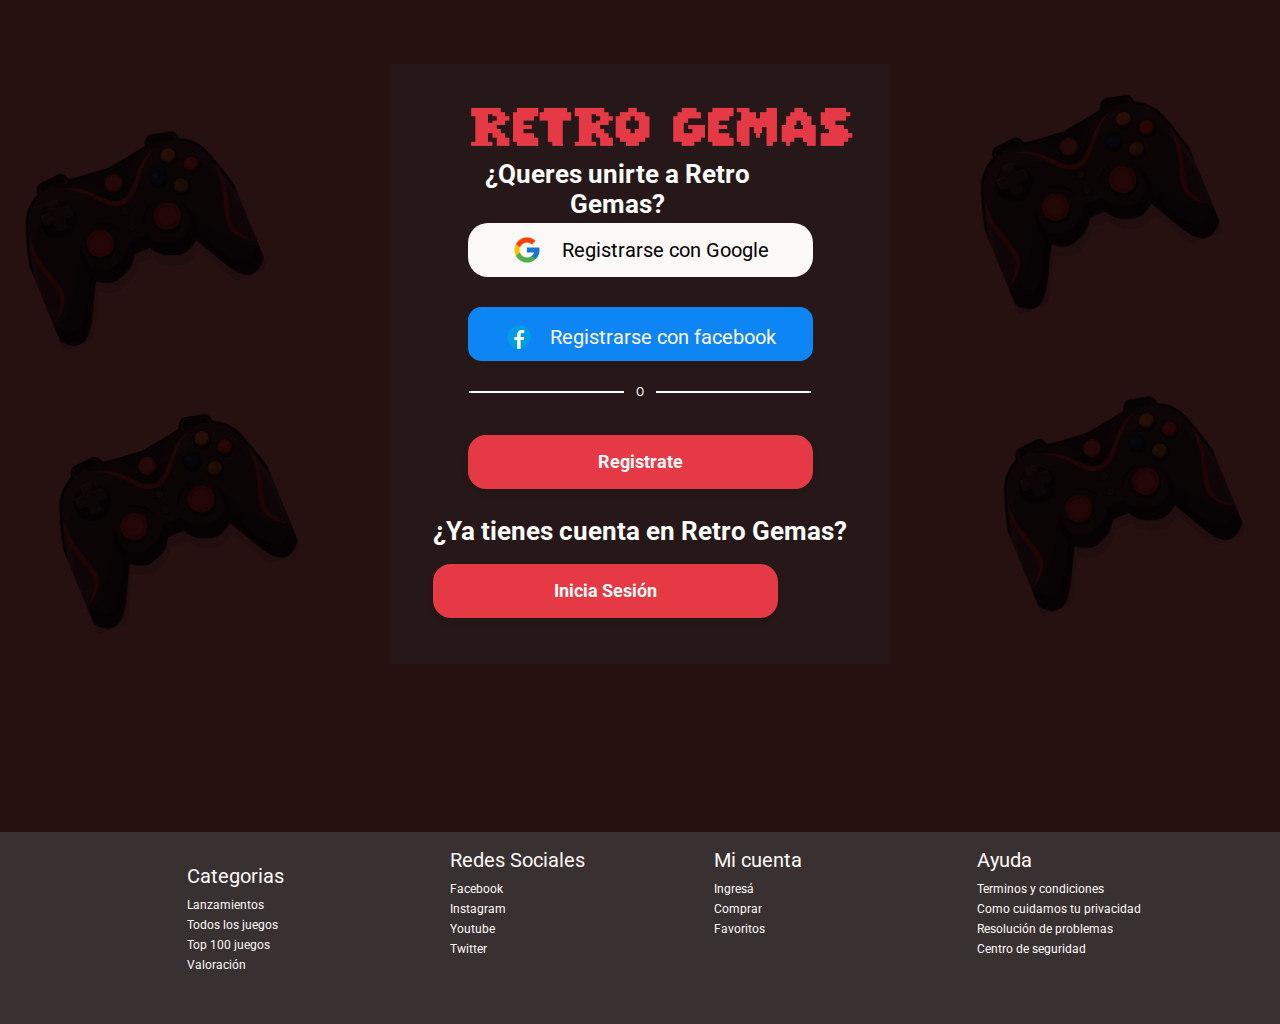
==== TP3/index.html @ 01f06cb0 "mejorando tp3" ====
<!DOCTYPE html>
<html lang="en">
<head>
    <meta charset="UTF-8">
    <meta name="viewport" content="width=device-width, initial-scale=1.0">
    <title>Ingresá</title>
    <link rel="stylesheet" href="css/index.css">
</head>

<body>
    <section class="register">
        <div class="register-container">
            <div class="retrogema-logo">
                <img src="./asset/images/tituloRetrogemas.png" alt="">
            </div>
            <div class="button-register-container">
                <div class="tituloRegister">
                    <div class="login">
                        <h1 class="textoblanco">¿Queres unirte a Retro Gemas?</h1>
                    </div>
                </div>
                <div class="btn-google-face">
                    <div class="btn-google-container">
                        <button type="button"><img src="./asset/icons/google2.png" class="imgIconos"><span
                                class="h4 textonegro"><a href="home.html">Registrarse con Google</a></span></button>
                    </div>
                    <div class="btn-facebook-container">
                        <button type="button"><img src="./asset/icons/facebookIcon2.png" class="imgIconos"><span
                                class="h4 texto"><a href="home.html">Registrarse con facebook</a></span></button>
                    </div>
                </div>
            </div>
            <div class="form-register-container">
                <div class="lineaBtnGoogleFace">
                    <div class="linea2"></div>
                    <p>O</p>
                    <div class="linea2"></div>
                </div>
            </div>

            <div class="form-register-container">
                <div class="login">
                    <div class="btn-registrate-inisesion">
                        <div class="btn-registrate-container">
                            <button type="button"><span class="h4 textonegro"><a
                                        href="registro.html">Registrate</a></span></button>
                        </div>
                        <div class="btn-inisesion-container">
                            <h1 class="textoblanco">¿Ya tienes cuenta en Retro Gemas?</h1>
                            <button type="button"><span class="h4 textonegro"><a href="iniciarSesion.html">Inicia
                                        Sesión</a></span></button>
                        </div>
                    </div>
                </div>
            </div>
        </div>
    </section>

    <footer class="footerhome">
        <div>
            <div class="btnfooter">
                <button type="button">Categorias<img src="imgs/iconos/desplegablehaciaabajo.png"
                        id="footer-btn"></button>
                <ul class="footerulhidden colorblanco">
                    <li>Lanzamientos</li>
                    <li>Todos los juegos</li>
                    <li>Top 100 juegos</li>
                    <li>Valoración</li>
                </ul>
            </div>

        </div>

        <div>
            <button type="button">Redes Sociales <img src="imgs/iconos/desplegablehaciaabajo.png"
                    id="footer-btn"></button>
            <ul class="footerulhidden colorblanco">
                <li>Facebook</li>
                <li>Instagram</li>
                <li>Youtube</li>
                <li>Twitter</li>
            </ul>
        </div>

        <div>
            <button type="button">Mi cuenta <img src="imgs/iconos/desplegablehaciaabajo.png" id="footer-btn"></button>
            <ul class="footerulhidden colorblanco">
                <li>Ingresá</li>
                <li>Comprar</li>
                <li>Favoritos</li>
            </ul>
        </div>

        <div>
            <button type="button">Ayuda <img src="imgs/iconos/desplegablehaciaabajo.png" id="footer-btn"></button>
            <ul class="footerulhidden colorblanco">
                <li>Terminos y condiciones</li>
                <li>Como cuidamos tu privacidad</li>
                <li>Resolución de problemas</li>
                <li>Centro de seguridad</li>
            </ul>
        </div>

    </footer>

    <script src="js/login.js"></script>
</body>
</html>
---- TP3/css/index.css ----
@import url('https://fonts.googleapis.com/css2?family=Poppins:wght@100;400&family=Roboto:wght@100;400&display=swap');

@import url('https://fonts.googleapis.com/css2?family=Poppins:wght@100;400&family=Roboto:wght@100&display=swap');
* {
    box-sizing: border-box;
    padding: 0;
    margin: 0;
    font-family: 'Roboto', sans-serif;
}
body {
    display: flex;
    flex-direction: column;
    width: 100%;  
}
:root {
    /* seccion colores */
    --acento-luz: #E63946;
    --acento: #A12831;
    --acento-oscuro: #271010;
    --prim: #271010;
    --prim-luz1: #261818;
    --prim-luz2: #393131;
    --prim-luz3: #0D85F5;
    --prim-sombra1: #FEF9F9;
    --prim-sombra2:  #374957;
    --prim-sombra3: #746464;
    --blanco: #FEF9F9;
    --blanco-oscuro: #E5F4FF;
    --negro: #23282B;
    --especial: #34D919; 
    --acentonuevo: #6700dd;
    --error: #f50606;
}
.register{
    background-image: url(../asset/images/fondo.png);
    background-size:cover;
    width: auto;
    height: 832px;
    display: flex;
    padding-top: 5%;
    flex-direction: column;
    align-items: center;
    justify-content: start;
    border: 2px;
}
.register-container{
    width: 500px;
    height: 600px; 
    display: flex;
    background-color:#261818;
    flex-direction: column;
    align-items:flex-end;
    justify-content: center;
    align-items: center;
}
.retrogema-logo{
    display: flex;
    flex-direction: column;
    width: 450px;
    justify-content:center;
    padding-left:32px;
    padding-bottom: 30px;   
}
.button-register-container {
    display: flex;
    flex-direction: column;
}
.tituloRegister {
    width: 299px;
    height: 24px;
    display: flex;
    font-family: Roboto;
    align-items: center;
    margin-bottom: 0em;
    padding-bottom: 2px;
}
.login{
    display: inline-block;
    text-align: center;
    font-size: 13px;
    font-family: Roboto;
    padding-bottom: 0.4em;
    align-items: center;
    text-justify: center;
    padding-bottom: 5%;
}
.textoblanco{
    color: white;
    padding-bottom: 2%;
}
.btn-google-face, .btn-registrate-inisesion {
    display: flex;
    width: 100%;
    justify-content: space-evenly;
    flex-direction: column;
    align-items: center;
    padding-top: 10px;
}
.btn-google-container button a{
    color: black;
}
.btn-google-container button {
    width: 345px;
    height: 54px;
    background-color: var(--blanco);
    border-radius: 1em;
    border: 0;
    display: flex;
    align-items: center;
    justify-content: center;
    font-family: Roboto;
    font-size: 2rem;
    font-style: normal;
    font-weight: 400;
    line-height: normal;
    margin-bottom: 1.5em;
    font-size: 20px;
    transition: background-color 0.3s ease, box-shadow 0.3s ease, transform 0.2s ease;
}
.btn-google-container button:hover {
    background-color: #e0e0e0; /* Gris más intenso para destacar el hover */
    box-shadow: 0 6px 12px rgba(0, 0, 0, 0.3); /* Sombra más grande y definida */
    transform: scale(1.02); /* Un ligero aumento de tamaño */
    cursor: pointer;
}
.btn-google-container img {
    margin-right: 0.5em;
}
.btn-registrate-container button {
    width: 345px;
    height: 54px;
    background-color:#E63946;
    border-radius: 1em;
    border: 0;
    display: flex;
    align-items: center;
    justify-content: center;
    font-family: Roboto;
    font-style: normal;
    line-height: normal;
    margin-bottom: 1.5em;
    color: #000;
}
.btn-google-container button {
    width: 345px;
    height: 54px;
    background-color: var(--blanco);
    border-radius: 1em;
    border: 0;
    display: flex;
    align-items: center;
    justify-content: center;
    font-family: Roboto;
    font-size: 2 rem;
    font-style: normal;
    font-weight: 400;
    line-height: normal;
    margin-bottom: 1.5em;
    font-size: 20px;
}
.btn-google-container button a{
    color: black;
    text-decoration: none;
}
button {
    cursor: pointer;
}
.btn-facebook-container img {
    margin-right: 0.5em;
}
.facebook{
    size: 20px;
}
.btn-facebook-container button {
    background-color: #0D85F5;
    border: 0;
    border-radius: 1em;
    display: flex;
    justify-content: center;
    align-items: center;
    font-family: Roboto;
    padding-top: 2%;
    width: 345px;
    height: 54px;
    transition: background-color 0.3s ease, box-shadow 0.3s ease, transform 0.2s ease;
}
.btn-facebook-container button:hover {
    background-color: #005BBB; /* Cambia a un azul más oscuro */
    box-shadow: 0 6px 12px rgba(0, 0, 0, 0.3); /* Sombra más grande */
    transform: scale(1.02); /* Agranda ligeramente el botón */
    cursor: pointer;
}
.btn-facebook-container button a {
    text-decoration: none;
    color: var(--blanco);
    font-size: 20px;
}
.lineaBtnGoogleFace {
    display: flex;
    width: 100%;
    align-items: center;
    justify-content: center;
    margin: 1em 0;
    margin-top: 1.5em;
}
.lineaBtnGoogleFace p{
    display: inline;
    color: var(--blanco);
    font-size: 0.75em;
    margin: 0 1em;
}
.linea2 {
    width: 155px;
    height: 1.94px;
    background-color: var(--blanco);     
}
.btn-registrate-container button, .btn-inisesion-container button {
    width: 345px;
    height: 54px;
    background-color: #E63946;
    border-radius: 1em;
    border: 0;
    display: flex;
    align-items: center;
    justify-content: center;
    margin-top: 10px;
    color: var(--blanco);
    font-size: 18px;
    font-weight: bold;
    transition: all 0.3s ease; /* Transición suave para todos los cambios */
    box-shadow: 0 4px 6px rgba(0, 0, 0, 0.1); /* Sombra suave por defecto */
    cursor: pointer;
}
.btn-inisesion-container button:hover, .btn-registrate-container button:hover {
    background-color: #D62839; /* Cambia a un rojo un poco más oscuro */
    color: #FFFBEA; /* Cambia el color del texto ligeramente */
    transform: scale(1.05); /* Aumenta el tamaño ligeramente al hacer hover */
    box-shadow: 0 8px 12px rgba(0, 0, 0, 0.2); /* Aumenta la sombra */
}
.btn-inisesion-container a, .btn-registrate-container button a {
    color: var(--blanco);
    text-decoration: none;
}
.imgIconos {
    padding-right: 10px;
    height: 30px;
    width: 40px;
}
.footerhome{
    display: flex;
    flex-direction: column;
    height: auto;
    background-color: rgba(57, 49, 49, 1);
    width: auto;
}
.footerhome button {
    text-align: left;
    display: flex;
    align-items: center;
    border: 0;
    width: auto;
    background-color: rgba(57, 49, 49, 1);;
    color: var(--blanco);
    cursor: pointer;
}
.footerhome{
    padding-left: 5%;
}
.footerhome div ul.show {
    display: block;
    color: var(--blanco);
    font-size: 8px;
    margin-left: 1.5em;
    list-style: none;
}
.footerhome div ul li:hover {
    color: var(--prim);
}
.footerhome div ul li {
    margin-bottom: 0.5em;
    color: var(--blanco);
}
.footerhome{   
    display: flex;
    flex-direction: row;
    height: 12em;
}
.footerhome button {
    display: flex;
    align-items: center;
    border: 0;
    width: 7em;
    margin-left: 0;
    color: var(--blanco);
    cursor: pointer;
    font-size: 1.25rem;
    font-style: normal;
    font-weight: 400;
    line-height: normal;
    cursor: default;
    margin-bottom: 0.5em;
}
.footerhome button img {
    display: none;
}
.footerhome .footerulhidden {
    display: flex;
}
.footerhome {
    width: 100%;
    justify-content: space-evenly;
}
.footerulhidden {
    flex-direction: column;
    list-style: none;
    text-align: left;
}
.footerhome div {
    text-align: left;
    margin-top: 1em;
}
.footerhome ul li {
    font-family: Roboto;
    font-size: 0.75rem;
    font-style: normal;
    font-weight: 400;
    line-height: normal;
    margin-bottom: 0.5em;
}
.footerhome ul {
    margin-right: 1em;
}
.footerhome div ul.show {
   margin: 0;
}
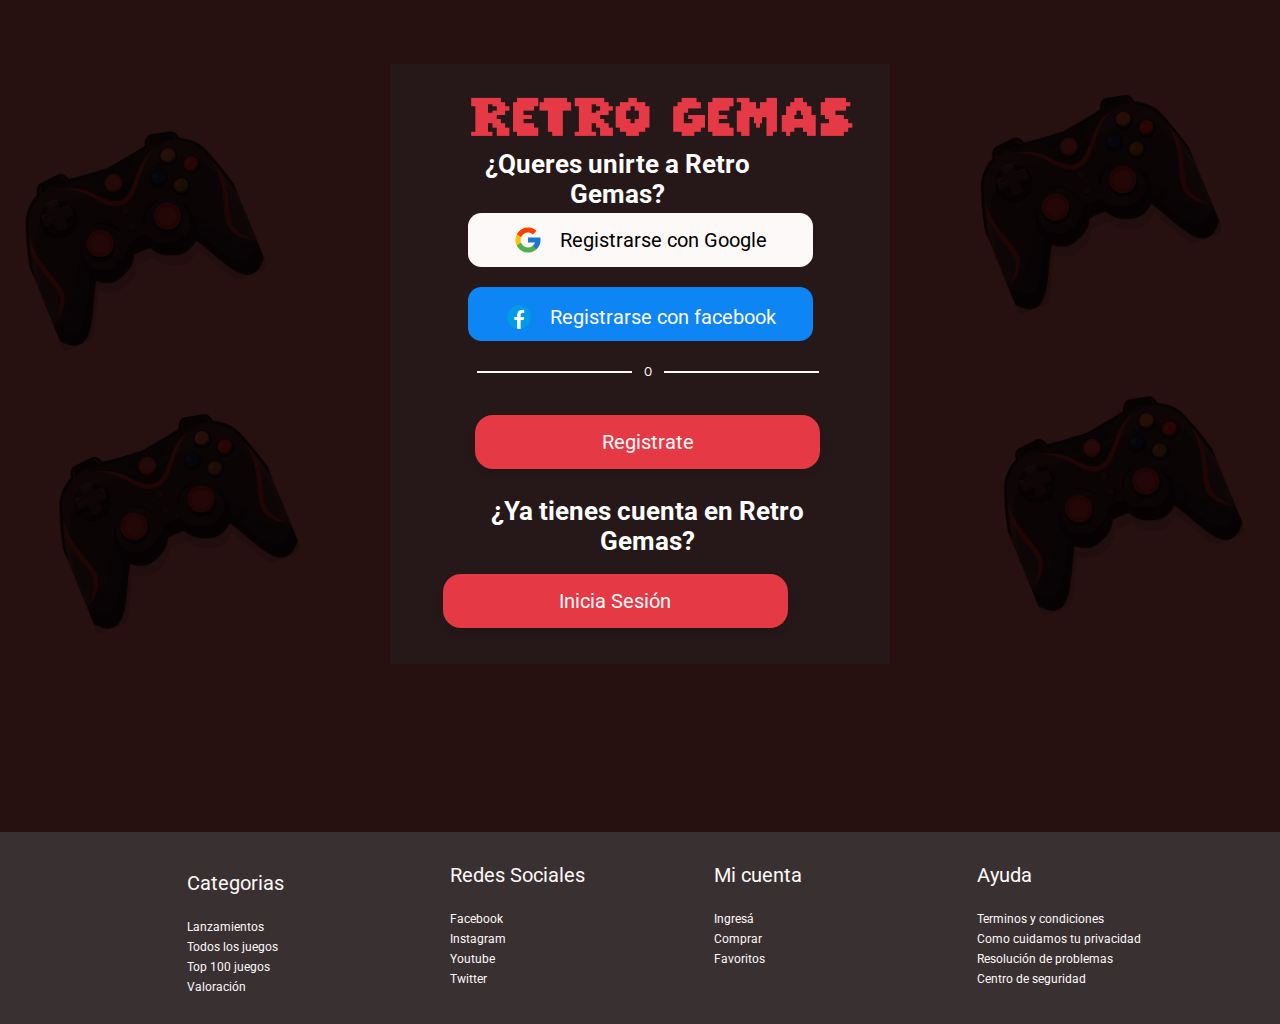
==== commit 2fa74a76: "old tps to main branch" ====
--- a/TP3/index.html
+++ b/TP3/index.html
@@ -4,7 +4,7 @@
     <meta charset="UTF-8">
     <meta name="viewport" content="width=device-width, initial-scale=1.0">
     <title>Ingresá</title>
-    <link rel="stylesheet" href="css/index.css">
+    <link rel="stylesheet" href="css/styleLogin.css">
 </head>
 
 <body>
--- a/TP3/css/styleLogin.css
+++ b/TP3/css/styleLogin.css
@@ -0,0 +1,3647 @@
+@import url('https://fonts.googleapis.com/css2?family=Poppins:wght@100;400&family=Roboto:wght@100;400&display=swap');
+
+@import url('https://fonts.googleapis.com/css2?family=Poppins:wght@100;400&family=Roboto:wght@100&display=swap');
+* {
+    box-sizing: border-box;
+    padding: 0;
+    margin: 0;
+    font-family: 'Roboto', sans-serif;
+}
+body {
+    display: flex;
+    flex-direction: column;
+    width: 100%;  
+}
+:root {
+    /* seccion colores */
+    --acento-luz: #E63946;
+    --acento: #A12831;
+    --acento-oscuro: #271010;
+    --prim: #271010;
+    --prim-luz1: #261818;
+    --prim-luz2: #393131;
+    --prim-luz3: #0D85F5;
+    --prim-sombra1: #FEF9F9;
+    --prim-sombra2:  #374957;
+    --prim-sombra3: #746464;
+    --blanco: #FEF9F9;
+    --blanco-oscuro: #E5F4FF;
+    --negro: #23282B;
+    --especial: #34D919; 
+    --acentonuevo: #6700dd;
+    --error: #f50606;
+}
+
+/*home*/
+button {
+    background-color: #E63946;
+    display: flex;
+    width: 345px;
+    height: 54px;
+    align-items: center;
+    justify-items: center;
+}
+/* nav responsive */
+
+.primariosombra2{
+    background-color: rgba(57, 49, 49, 1);
+}
+
+.navhome {
+    display: flex;
+    justify-content: space-between;
+    align-items: center;
+    width: 100%;
+    height: 3.5em;
+}
+.logoplaneta {
+    width: 80%;
+    height: 50%;
+}
+.hamburguer-menu{
+    width: 15%;
+}
+
+.hamburguer-menu button{
+    margin-left: 1em;
+    margin-right: 1em;
+    border: 0;
+}
+
+#imgburguer {
+    width: 1rem;
+    height: 1rem;
+}
+.logoretrogemas{
+    width: 80%;
+    display: flex;
+    align-items: center;
+}
+.imglogoretrogemas{
+    width: 40%;
+    display: flex;
+    align-items: center;
+}
+
+.titulo {
+    display: flex;
+    align-items: center;
+}
+.titulo h1{
+    margin-left: 0.25em;
+    font-size: medium;
+}
+
+.iconosnav{
+    width: 20%;
+    display: flex;
+    align-items: center;
+    padding-right: 1em;
+    padding-left: 0.5em;
+}
+
+.buscarnav{
+    width: 0%;
+    display: flex;
+    align-items: center;
+    text-align: right;
+}
+
+.img-buscar {
+    width: 100%;
+    display: flex;
+    width: 75%;
+}
+
+.carritoDesplegado{
+    padding: 0.1em;
+    width: auto;
+    height: auto;
+    background-color: var(--prim-sombra3);
+    position: absolute;
+    
+    top: 7.5%;
+    display: flex;
+    z-index: 3;
+    color: var(--negro);
+
+}   
+
+.carritoDesplegado{
+    display: none;
+}
+
+.carrito button {
+
+    width: 1em;
+    height: 1em;
+    border: 0;
+    justify-content: right;
+}
+
+
+.carrito button img {
+    width: 100%;
+    
+}
+.perfil, .carrito{
+    width: 50%;
+    height: 50%;
+    text-align: right;
+}
+
+.perfil button{
+    width: 1.5em;
+    height: 1.5em;
+    border-radius: 9em;
+    margin-right: 0.8em;
+    border: 0;
+}
+.perfil button img {
+    width: 100%;
+    border-radius: 50%;
+    object-fit:cover;
+    display: flex;
+    margin-right: 1em;
+}
+
+.footerhome{
+    display: flex;
+    flex-direction: column;
+    height: auto;
+    background-color: rgba(57, 49, 49, 1);
+    width: auto;
+}
+
+.footerhome button {
+    text-align: left;
+    display: flex;
+    align-items: center;
+    border: 0;
+    width: auto;
+    background-color: rgba(57, 49, 49, 1);;
+    color: var(--blanco);
+    cursor: pointer;
+}
+
+/* desplegables footer */
+.btnfooter button li{
+    font-size: 8px;
+    color: var(--blanco);
+}
+.btnfooter{
+    font-size: 8px;
+    color: var(--blanco);
+}
+.footerulhidden {
+    display: none;
+}
+.footerulhidden li a{
+    font-size: 8px;
+    color: var(--blanco);
+    text-decoration: none;
+}
+.footerhome div ul {
+    display: none;
+}
+
+.footerhome{
+    padding-left: 5%;
+}
+
+.footerhome div ul.show {
+    display: block;
+    color: var(--blanco);
+    font-size: 8px;
+    margin-left: 1.5em;
+    list-style: none;
+}
+
+.footerhome div ul li:hover {
+    color: var(--prim);
+}
+
+.footerhome div ul li {
+    margin-bottom: 0.5em;
+    color: var(--blanco);
+}
+
+
+
+
+/*cards responsive*/
+
+
+.tachado {
+    text-decoration: line-through;
+}
+
+.oferta {
+    color: var(--acentonuevo);
+}
+
+.btn {
+    border-radius: 0.2em;
+    justify-content: center;
+}
+main {
+    width:100%;
+    height: 100%;
+    overflow: hidden; 
+    background-color: #261818;
+}
+.carruselcompleto {
+    width: 100%;
+    padding: 0.25em;
+    height: auto;
+    overflow: hidden;
+}
+.imgcarruselprincipal{
+    width: 100%;
+    height: 100%;
+    position: relative;
+}
+.carruselscroll {
+    width: 100%;
+    height: 12em;
+}
+.imgcardsresponsive {
+    margin: 0.25em; 
+    width: 5.25em;
+    height: 6em;
+}
+.carrusel {
+    display: flex;
+    margin-bottom: 1em;
+    width: 100%;
+    position: relative;
+}
+
+
+.card {
+  width: 6em;
+  height: 10em;
+  margin-left: 1em;
+  background-color: #746464;
+  box-shadow: 1px 0px 5px var(--prim-sombra3);
+  border: 1px solid var(--negro);
+  z-index: 1;
+  position: relative;
+}
+.h2 {
+    width: auto;
+    font-size: 12px;
+    margin-left: 1.50em;
+    margin-top: 0.50em;
+    margin-bottom: 0.50em;
+}
+.h2 h2 {
+    font-size:10px;
+}
+.h3 {
+    font-size: 10px;
+}
+
+.precio {
+    margin-bottom: 2em;
+    margin-right: 0.25em;
+}
+
+.otra {
+    margin-top: 0;
+}
+
+.jugar  {
+    width: 2.75em;
+}
+.jugar img{
+    width: 0.75em;
+    height: 0.75em;
+}
+
+.textobtn {
+    font-size: 10px;
+}
+.añadiralcarro{
+    width: 7em;
+    margin-top: 0.35em;
+}
+
+
+.añadiralcarro p, .añadiralcarro button {
+    margin-left: 0.50em;
+    font-size: 8px;
+}
+
+.jugar button, .btnañadiralcarro, .btnsacardelcarro {
+    border: 0;
+    width: 100%;
+    background-color: #E63946;
+    height: 1.5em; 
+}
+
+.sacardelcarro {
+    margin-top: 0.7em;
+    display: flex;
+    align-items: center;
+}
+.btnsacardelcarro{
+    width: 6.8em;
+}
+.sacardelcarro button{
+    font-size: 8px;
+}
+
+.hidden {
+    display: none;
+}
+.cardhidden{
+    display: none;
+}
+
+.jugar button:hover, .añadiralcarro button:hover, .sacardelcarro button:hover {
+    background-color: #A12831;
+}
+/*preguntar*/
+.imgincart {
+    width: 0.7em;
+    height: 0.8em;
+    margin: 0 0.25em 0.25em 0.25em;
+}
+
+.botoncarrusel {
+    width: 2.5em;
+    height: 2.5em;
+    border-radius: 50%; 
+    border: 0;
+    position: absolute;
+    left: 23.5em;
+    bottom: 4.5em;
+    z-index: 3;
+    box-shadow: 1px 0px 5px var(--prim-sombra3);
+}
+.botoncarrusel img {
+    width: 100%;
+    height: 100%;
+    border: white;
+    border: none;
+    margin: 0;
+    padding: 0;
+    display: inline;
+}
+.gratis{
+    display: flex;
+    align-items: center;
+    padding: 0.25em;
+    color: var(--blanco);
+    width: 3em;
+    text-align: center;
+    height: 1.5em;
+    background-color: #374957;
+    margin-right: 1em;
+}
+.gratis p{
+    font-size: 8px;
+}
+
+.jugargratis {
+    display: flex;
+    align-items: center;
+    justify-content: center;
+    margin-top: 0.5em;
+}
+.jugar p{
+   font-size: 8px;
+}
+
+
+
+/*  Seccion Formulario Registro */
+.retrogemas-logo{
+    display: flex;
+    flex-direction:row;
+    size: 20px;
+   
+}
+.show-password-label {
+    display: inline-flex;
+    align-items: center;
+    font-size: 14px;
+    cursor: pointer;
+    margin-left: 10px;
+}
+
+.show-password-label input[type="checkbox"] {
+    margin-right: 5px;
+    cursor: pointer;
+}
+
+
+.retrogemas h1{
+    text-align: left;
+    color: #E63946;
+    font-family: 'SuperPixel';
+    src: url("/EntregaFinal/asset/fonts/SuperPixel.ttf") format('ttf');
+}
+button a {
+    text-decoration: none;
+    color: var(--blanco);
+    font-size: 20px;
+}
+
+
+
+.btn-google-container img {
+    margin-right: 0.5em;
+}
+
+.btn-facebook-container img {
+    margin-right: 0.5em;
+}
+.margenregister {
+    margin-right: 2.5em;
+}
+
+
+.form-register-container {
+    width: 25.65em;
+    height: auto;
+    display: flex;
+    justify-content: center;
+    align-items: center;
+    flex-direction: column;
+    margin-left: 1em;
+}
+
+.linea {
+    display: inline-block;
+    width: 4.06294rem;
+    height: 0.0625rem;
+    background-color: var(--blanco);
+    margin: 1em 0;
+}
+
+.registrarse {
+    display: inline-block;
+    text-align: center;
+    font-size: 13px;
+    padding-bottom: 0.4em;
+    align-items: center;
+    text-justify: center;
+    
+}
+
+.registrarse h1{
+    font-style: normal;
+    font-weight: normal;
+    color: #fff;
+    text-justify: center;
+   }
+.form-register {
+    width: 100%;  
+    display: flex;
+    flex-direction: column;
+    align-items: self-start;
+
+}
+.form-register label {
+    color: var(--blanco);
+    width: auto;
+    height: 1.3125rem;
+}
+label{
+    color: var(--blanco);
+}
+.lineaingresar {
+    display: inline-block;
+    width: 6.06294rem;
+    height: 0.0625rem;
+    background-color: var(--blanco);
+    margin: 1em 0;
+}
+
+.contraseñaerror {
+    margin-top: 0em;
+    width: 370px;
+    height: 40px;
+    border: 1px solid var(--blanco-oscuro);
+    border-radius: 0.5rem;
+    color: var(--gris);
+    outline: 0;
+    margin-bottom: 1em;
+    padding: 0.7em;
+    margin-bottom: 0.8em;
+}
+
+.labelflexlogin label {
+    margin-bottom: 1em;
+}
+
+
+.errorred {
+    color: var(--error);
+}
+
+
+.errorinput {
+    border: 1px solid var(--error);
+}
+.diverrorvisible {
+    text-align: center;
+    margin-top: 2em;
+    height: 1em;
+    width: 100%;
+    color: var(--error);
+}
+
+.diverrorcontra {
+    display: none;
+}
+.diverrorcontravis {
+    color: var(--error);
+    width: 100%;
+    height: 2em;
+}
+
+.diverrorcontraflex{
+    display: flex;
+    align-items: center;
+    color: var(--error);
+    width: 30em;
+    height: 2em;
+    font-size: 13px;
+}
+
+.labelflex {
+    display: flex;
+    justify-content: space-between;
+    align-items: center;
+    width: 100%;
+}
+
+.labelflex label {
+    width: 100%;
+    height: auto;
+    font-size: 10px;
+}
+.labelflex label span {
+    width: 10em;
+}
+
+.tickvisible {
+    display: block;
+    width: 1.5em;
+   height: 100%;
+}
+.icoformerrorvis {
+    width: 1em;
+    height: 1em;
+    display: block;
+    margin-right: 2em;
+}
+/* iniciar sesion */
+
+.btn-inisesion-container button a{
+color: 000;
+}
+
+.btn-registrarse-container{
+    margin-left: 3em;
+    justify-content: center;
+    align-items: center;
+    display: flex;
+    width: 270px;
+    height:54px;
+    background-color: var(--acento-luz);
+    border-radius: 0.5em;
+}
+.show-password-label {
+    display: inline-flex;
+    align-items: center;
+    font-size: 14px;
+    cursor: pointer;
+    margin-left: 10px;
+}
+
+.show-password-label input[type="checkbox"] {
+    margin-right: 5px;
+    cursor: pointer;
+}
+
+
+.btn-captcha-container button {
+    background-color:white;
+    margin-left: 3em;
+}
+
+.colorblanco {
+    color: var(--blanco);
+}
+a.colorblanco{
+    text-decoration:underline;
+}
+
+.btn-registrarse-container button {
+    width: 9.9375rem;
+    height: 2.8125rem;
+    background-color: var(--acento-luz);
+    border: 0;
+    color: var(--blanco);
+}
+
+
+.h4 {
+    font-size: 10px;
+}
+.textonegro{
+    color: var(--negro);
+}
+
+.fb-login-button {
+    padding: 2px;
+}
+
+.linea-btns-google-face{
+    width: 25.875rem;
+    height: 0.0625rem;
+    background-color: var(--blanco);
+   
+}
+
+.tienesCuenta {
+    width: 100%;
+    text-align: center;
+}
+
+.tienesCuenta h2, span {
+    color: var(--blanco);
+    font-family: Roboto;
+    font-size: 1.12544rem;
+    font-style: normal;
+    font-weight: 400;
+    line-height: normal;
+}
+
+.tienesCuenta span {
+    margin-left: 0.4em;
+}
+
+.tienesCuenta span a {
+    color: var(--prim);
+}
+
+.linea3 {
+    margin-top: 1em;
+    margin-bottom: 1em;
+    width: 100%;
+    height: 0.0625em;
+    background-color: var(--blanco);
+}
+
+
+
+/* Seccion Juego */
+
+.main-game-container {
+    max-width: 1340px;
+    width: 100%;
+    height: auto;
+    background-color: #271010;  /* Variable: acento v3*/
+    background-size: cover;
+    display: flex;
+    justify-content:center;
+}
+
+.sub-container {
+    width: 90%;
+    height: auto;
+    background-size: cover;
+    display: flex;
+    justify-content: center;
+    background-color: #271010;  /* Variable: acento v3*/
+}
+
+.sub-sub-container {
+    width: 90%;
+}
+
+
+.broadcrum {
+    display: flex;
+    margin-bottom: 0.5em;
+    align-items: left;
+    flex-direction: column;
+
+}
+
+.broadLink {
+    color: var(--blanco);
+    text-decoration: none;
+}
+
+.broadLink:hover {
+    color: var(--prim-luz2);
+    cursor: pointer;
+
+}
+
+.TextosBroadcrum {
+    display: flex;
+    flex-direction: column;
+    text-align: left;
+    padding-top: 10px;
+    padding-bottom: 10px;
+    
+}
+
+.logoH1 {
+    display: flex;
+    align-items: center;
+}
+
+.TextosBroadcrum h1 {
+    font-family: Roboto;
+    font-size: 2em;
+    font-style: normal;
+    font-weight: 400;
+    line-height: normal;
+    margin-left: 0.25em;
+}
+
+.TextosBroadcrum h3 {
+    font-family: Roboto;
+    font-size: 0.9rem;
+    font-style: bold;
+    font-weight: 500;
+    line-height: normal;
+}
+
+.TextosBroadcrum p {
+    font-family: Roboto;
+    font-size: 0.9rem;
+    font-style: bold;
+    font-weight: 500;
+    line-height: normal;
+}
+
+.LogoBroadcrum img {
+    margin-left: 10px;
+    margin-top: 10px;
+    margin-right: 10px;
+    width: 4rem;
+    height: 4rem;
+    border: 1px solid white;
+}
+
+.linegameone {
+    height: 0.04em;
+    background-color: var(--blanco);
+}
+
+.game-container {
+    margin-top: 0.7em;
+    height: 26em;
+    position: relative;
+}
+
+li:hover {
+    color: var(--prim);
+}
+
+.cerrarSesion {
+    color: var(--prim);
+}
+
+.publicidad{
+    width: 30%;
+    height: 350px;
+    display: flex;
+    padding-bottom: 10px;
+}
+
+.publicidad-img{
+    width: 100%;
+    height: 100%;
+    object-fit: fill;
+}
+
+.game-container img {
+    width: 50%;
+    height: 100%;
+    object-fit: fill;
+}
+
+.info-game {
+    margin-top: 2em;
+    height: auto;
+    display: flex;
+    justify-content: center;
+    margin-bottom: 2em;
+    width: 100%;
+    background-color: #271010;
+}
+
+.deQueTrata {
+    text-align: center;
+    padding-top: 2em;
+    width: 92%;
+}
+
+.descripcion {
+    padding-top: 2em;
+}
+
+.descripcion p {
+    display: inline-block;
+    width: 100%;
+    font-size: 1.125em;
+    font-style: normal;
+    font-weight: 400;
+    line-height: normal;
+    text-align: left;
+    color: var(--blanco);
+}
+
+.deQueTrata h1 {
+    font-family: Poppins;
+    font-size: 2rem;
+    font-style: normal;
+    font-weight: 400;
+    line-height: normal;
+    color: var(--blanco);
+}
+
+.deQueTrata .imgsGame {
+    display: flex;
+    margin-top: 2.5em;
+    width: 100%;
+    justify-content: space-between;
+
+}
+
+.imgsGameJuego {
+    margin-top: 10px;
+    width: 60em;
+    display: flex;
+    justify-content: space-evenly;
+}
+
+.imgsGameJuego img {
+    width: 23.5%;
+    height: 10em;
+}
+.videosJuego {
+    margin-top: 10px;
+    display: flex;
+    justify-content: space-between;
+}
+
+.videosJuego video {
+    width: 45%;
+    height: 19.79169em;
+}
+
+.MomentosIncreiblesJuego {
+    margin-top: 5em;
+    height: auto;
+    margin-bottom: 2em;
+}
+
+.MomentosIncreiblesJuego h1 {
+    font-family: Roboto;
+    font-size: 1.625rem;
+    font-style: normal;
+    font-weight: 400;
+    line-height: normal;
+    color: var(--blanco);
+}
+
+
+
+
+
+
+.MomentosIncreibles {
+    display: flex;
+    flex-direction: column;
+    width: 100%;
+    align-items: center;
+    padding-left: 10%;
+}
+
+.videos {
+    width: 100%;
+    margin-top: 20px;
+    display: flex;
+    justify-content: space-between;
+}
+
+.videos video {
+    width: 45%;
+    height: 10em;
+    object-fit:cover;
+}
+
+.imgsGame {
+    width: 100%;
+    margin-top: 1em;
+    display: flex;
+    justify-content: space-between;
+}
+
+.imgsGame img {
+    width: 45%;
+    height: 10em;
+    object-fit: fill;
+}
+
+.imgsRedes {
+    width: 100%;
+    margin-top: 1em;
+    display: flex;
+}
+
+.imgsRedes img {
+    width: 30%;
+    height: 3em;   
+}
+
+.links {
+    font-size: 1.6em;
+    font-style: normal;
+    font-weight: 400;
+    line-height: normal;
+    color: var(--blanco);
+    list-style: none;
+    text-align: left;
+   
+}
+
+.listaLinks {
+    width: 100%;
+}
+.listaLinks li a {
+    font-size: 12px;
+    text-decoration: none;
+    color: var(--blanco);
+}
+
+
+.community-section {
+    height: 65em;
+}
+
+.lineacomentarios {
+    width: 100%;
+    height: 0.2em;
+    background-color: var(--blanco);
+}
+
+.ult-coment-titulo {
+    width: 100%;
+    display: flex;
+    justify-content:left;
+}
+
+.ult-coment-titulo h2 {
+    font-size: 1.6em;
+    font-style: normal;
+    font-weight: 400;
+    line-height: normal;
+    color: var(--blanco);
+    
+}
+
+.tituloComentarios {
+    display: flex;
+    width: auto;
+    justify-content: space-between;
+    align-items: center;
+    padding-top: 4%;
+}
+
+.dejaTuComentario {
+    display: flex;
+    justify-content:space-between;
+    margin-top: 2.5em;
+    width: 100%;
+}
+
+.tituloLogoInput {
+    display: flex;
+    flex-direction: column;
+    color: var(--blanco);
+
+}
+
+.tituloLogoAstronauta {
+    display: flex;
+    justify-content: center;
+    height: 3em;
+    align-items: center;
+    margin-top: 1em;
+}
+
+.tituloLogoAstronauta h2 {
+    font-size: 1.625em;
+    padding-left: 0.2em;
+    font-style: normal;
+    font-weight: 400;
+    line-height: normal;
+}
+
+
+.tituloLogoAstronauta img {
+    width: 1.96581rem;
+    height: 2rem;
+    
+}
+
+.ponerReseña {
+    
+    width: 50%;
+    display: flex;
+    flex-direction: column;
+    height: auto;
+    margin-bottom: 2em;
+}
+
+.inputReseña {
+    margin-top: 0.5em;
+    display: flex;
+    flex-direction: column;
+}
+
+.inputReseña input {
+    width: 100%;
+    height: 13.5em;
+    background-color: var(--prim-sombra3);
+    border-radius: 0.3125rem;
+    border: var(--blanco) solid 0.075em;
+}
+
+.calificarJuego {
+    display: flex;
+    margin-top: 0.5em;
+    justify-content: left;
+    align-items: center;
+}
+
+.calificarJuego p {
+    font-size: 1.625em;
+    margin-right: 0.5em;
+}
+
+.estrellas {
+    width: 9.70063rem;
+    height: 1.48313rem;
+    display: flex;
+    align-items: flex-end;
+}
+
+.estrellas img {
+    width: 1.48288rem;
+    height: 1.5rem;
+    margin-right: 0.4em;
+}
+
+.btn-comment {
+    display: flex;
+    justify-content:right;
+    margin-top: 0.5em;
+    margin-bottom: 2.1em;
+    padding-right: 2%;
+}
+
+.btn-comment button {
+    width: 7.33481rem;
+    height: 2.8125rem;
+    border-radius: 0.375em;
+    background-color: rgba(116, 100, 100, 1);
+    color: var(--blanco, #F5FBFF);
+    text-align: center;
+    font-family: Roboto;
+    font-size: 1rem;
+    font-style: normal;
+    font-weight: 400;
+    line-height: normal;
+    letter-spacing: 0.03rem;
+    border: 0;
+}
+
+.reseñas {
+    display: flex;
+    flex-direction: column;
+    width: 100%;
+    align-items: center;
+}
+
+.reseña {
+    width: 100%;
+    height: 8.89863rem;
+    background-color: rgba(116, 100, 100, 1);
+    margin-top: 1em;
+    display: flex;
+    flex-direction: column;
+    border-radius: 0.5em;
+    color: var(--blanco);
+    border: var(--blanco) solid 0.2em;
+}
+
+.inputReseña {
+    width: 100%;
+    height: 12rem;
+    background-color: rgba(57, 49, 49, 1);
+    margin-top: 1em;
+    display: flex;
+    flex-direction: column;
+    border-radius: 0.5em;
+    color: var(--blanco);
+    border: var(--blanco) solid 0.2em;
+}
+
+.reseñaInterna {
+    display: flex;
+    justify-content: space-between;
+}
+
+.imgUser {
+    width: 20%;
+    padding-left: 2%;
+    padding-top: 2%;
+    padding-right: 2%;
+    display: flex;
+}
+
+.textoReseña {
+    width: 80%;
+    display: flex;
+    flex-direction: column;
+    padding-right: 2%;
+
+}
+
+.imgUser img {
+    width: 6em;
+    height: 6em;
+    border-radius: 50%;
+    
+    object-fit:cover;
+    border: var(--blanco) solid 0.2em;
+}
+
+.cj1Reseña {
+    width: 100%;
+    display: flex;
+    justify-content: space-between;
+    align-items: center;
+    margin-top: 1em;
+    padding-left: 2%;
+}
+
+.cj1Reseña img {
+    width: 2.93394em;
+    height: 2.5em;
+    
+    
+} 
+
+.username {
+    font-family: Roboto;
+    font-size: 1.625em;
+    font-style: normal;
+    font-weight: 700;
+    line-height: normal;
+    color: white;
+
+}
+
+.fecha {
+     font-family: Roboto;
+    font-size: 1.42106rem;
+    font-style: normal;
+    font-weight: 400;
+    line-height: normal;
+    letter-spacing: 0.04263rem;
+}
+
+.estrReseña {
+    width: 9.70063em;
+    height: 1.5em;
+}
+
+.estrReseña img {
+    width: 9.70063rem;
+    height: 1.5rem;
+}
+
+.cj2Reseña {
+    margin-top: 1em;
+    width: 100%;
+    height: 3.52238rem;
+    font-family: Roboto;
+    font-size: 1rem;
+    font-style: normal;
+    font-weight: 400;
+    line-height: normal;
+    text-align: left;
+    display: flex;
+    justify-content: center;
+    padding-left: 2%;
+}
+
+.cj2Reseña p {
+    width: 38em;
+}
+
+.inputReseña .cj2Reseña p {
+    background-color: rgba(116, 100, 100, 1);
+    border-radius: 0.5em;
+    padding: 2%;
+}
+
+
+/* Menus compartir y ayuda desplegables */
+
+.btn-help button {
+    background: #141515;
+    border: 0;
+    color: var(--acento-luz);
+    cursor: pointer;
+    width: 100%;
+    height: 100%;
+    border-radius: 0.377em;
+    z-index: 200;
+    border: 1px solid var(--acento-luz);
+}
+
+.btn-help button.show {
+    width: 3.3125rem;
+    height: 1.1875rem;
+    margin-right: 2.5em;
+    margin-top: 2em;
+    font-size: medium;
+}
+
+.btn-help {
+    position: absolute;
+    width: 6.375rem;
+    height: 2.1875rem;
+    border: 0.12em solid var(--acento-luz);
+    border-radius: 0.377em;
+    background: #141515;
+    display: flex;
+    align-items: center;
+    justify-content: center;
+}
+
+/* boton jugar desplegado */
+
+.btn-jugar-desplegado {
+    display: none;
+}
+
+.btn-jugar-desplegado.show {
+    position: absolute;
+    width: 25.5em;
+    height: 3.75em;
+    border: 0.12em solid var(--acento-luz);
+    border-radius: 0.377em;
+    background: #141515;
+    display: flex;
+    align-items: center;
+    justify-content: center;
+    z-index: 3;
+    top: 0em;
+    color: var(--blanco);
+}
+
+.btn-jugar-desplegado.show p:first-child {
+    margin-top: 0.5em;
+}
+
+.btn-jugar-desplegado.show p {
+    width: 100%;
+    margin-bottom: 0.5em;
+    margin-right: 2em;
+    font-size: medium;
+}
+
+.imgsHelp {
+    margin-right: 1em;
+    margin-left: 3.5em;
+    display: flex;
+    justify-content: center;
+    flex-direction: column;
+}
+
+.mouse {
+    width: 2.1875em;
+    height: 2em;
+    margin-left: 0.3em;
+}
+
+.mouse img {
+    width: 100%;
+}
+
+.flechas {
+    width: 1.5rem;
+    height: 1.625rem;
+    display: flex;
+}
+
+.flechas img {
+    width: 100%;
+}
+
+
+/* boton comparti desplegable */
+
+
+.btn-comp.show {
+    font-size: 1.25rem;
+    width: 2.375rem;
+    height: 0.1875rem;
+    margin-top: 0.7em;
+    margin-left: 3em;
+}
+
+.btn-compartir {
+    position: absolute;
+    width: 6.375rem;
+    height: 2.1875rem;
+    text-align: left;
+    margin-left: 88.3%;
+}
+
+
+.btn-compartir button {
+    width: 6.375rem;
+    height: 2.1875rem;
+    border-radius: 0.377em;
+    background-color: var(--prim-sombra3);
+    color: var(--blanco);
+    text-align: center;
+    display: flex;
+    justify-content: center;
+    align-items: center;
+    border: 0;
+    margin-left: 2em;
+    position: absolute;
+    z-index: 200;
+}
+
+.btn-compartir button div {
+    width: 10.65138em;
+    height: 4.6875em;
+    display: flex;
+    justify-content: space-between;
+    align-items: center;
+    padding: 0 1em;
+}
+
+.btn-compartir button img {
+    width: 1em;
+    height: 1em;
+    display: flex;
+    margin-right: 0.25em;
+}
+
+.btn-compartir button div p { 
+    padding-left: 0.2em;
+    font-family: Roboto;
+    font-size: 1em;
+    font-style: normal;
+    font-weight: 400;
+    line-height: normal;
+} 
+
+
+/* desplegado compartir */
+
+.btn-compartir-desplegado {
+    position: absolute;
+    width: 28.6875rem;
+    height: 5.5rem;
+    background-color: var(--prim-sombra3);
+    margin-left: 58%;
+    display: none;
+    align-items: center;
+    justify-content: space-evenly;
+    border-radius: 0.377em;
+}
+
+.btn-compartir-desplegado.show {
+    display: flex;
+}
+
+
+.btn-compartir-desplegado button {
+    display: flex;
+    width: 6.3125rem;
+    height: 2.75rem;
+    justify-content: space-evenly;
+    align-items: center;
+    border: 0;
+    border-radius: 1.1875rem;
+    margin-top: 2em;
+}
+
+.btn-compartir-desplegado button img {
+    width: 1.1875rem;
+    height: 1.07319rem;
+}
+
+
+.wsp {
+    background-color: var(--acento-luz);
+    color: var(--blanco);
+}
+
+.google {
+    background-color: var(--blanco);
+}
+
+.gmail {
+    background-color: #000;
+    color: var(--blanco);
+}
+
+.facebook {
+    background-color: var(--prim);
+    color: var(--blanco);
+}
+
+/* loader */
+
+.all {
+    visibility: hidden;
+}
+
+.all.show {
+    visibility: visible;
+}
+
+#percentage {
+    display: flex;
+    color: var(--blanco);
+    font-size: 24px;
+    margin-top: 10px;
+    justify-content: center;
+}
+
+.loader {
+    position: fixed;
+    top: 0;
+    left: 0;
+    width: 100%;
+    height: 100%;
+    display: flex;
+    flex-direction: column;
+    justify-content: center;
+    align-items: center;
+    background-color: #271010; /* Asegúrate de que el color cubra toda la pantalla */
+    transition: visibility 5s;
+    z-index: 1000; /* Asegura que esté encima de otros elementos */
+}
+
+.loader-hidden {
+    visibility: hidden;
+}
+
+.progress-bar-container {
+    position: relative;
+    width: 500px;
+    height: 40px;
+    background-color: var(--acento);
+    overflow: hidden;
+    margin-top: 1em;
+}
+
+.progress-bar {
+    width: 0; /* Comienza desde 0% */
+    height: 100%;
+    background-color: var(--acento-luz);
+    transition: width 0.1s ease;
+    transform-origin: left; /* Asegura que la animación comience desde la izquierda */
+}
+
+/* DESPLEGABLES */
+
+/* PERFIL */
+
+.perfilDesplegado, .carritoDesplegado, .hamburguer-menu-desplegado {
+    display: none;
+}
+
+.perfilDesplegado.show, .carritoDesplegado.show, .hamburguer-menu-desplegado.show {
+      padding: 0.1em;
+      width: auto;
+      height: auto;
+      background-color: rgba(57, 49, 49, 1);
+      position: absolute;
+      top: 3.5rem;
+      display: flex;
+      z-index: 3;
+      color: var(--blanco);
+}
+
+.perfilDesplegado.show {
+    right: 0;
+} 
+
+
+.carritoDesplegado.show {
+
+    /* left: 15.8em; */
+    right: 8%;
+} 
+
+
+.hamburguer-menu-desplegado.show {
+    left: 0;
+}
+
+
+
+.perfilDesplegado.show ul, .carritoDesplegado.show ul, .hamburguer-menu-desplegado.show ul {
+    font-size: 8px;
+    padding-top: 0.6em;
+    padding-bottom: 0.6em;
+    padding-left: 0.5em;
+    list-style: none;
+}
+
+.perfilDesplegado.show li, .carritoDesplegado.show li , .hamburguer-menu-desplegado.show li {
+    text-decoration: none;
+    color: var(--blanco);
+    padding-top: 0.6em;
+    padding-bottom: 0.6em;
+}
+.perfilDesplegado.show li a {
+    text-decoration: none;
+    color: var(--blanco);
+}
+
+
+.perfilDesplegado.show ul a:hover, .carritoDesplegado.show ul a:hover, .hamburguer-menu-desplegado.show ul a:hover {
+    text-decoration: none;
+    color: var(--prim);
+}
+
+
+
+
+
+
+
+
+
+
+
+
+
+
+
+/* Scroll carrusel */
+
+.trespuntitos {
+    display: flex;
+    z-index: 6;
+    position: absolute;
+    top: 13.5em; 
+    left: 8.5em;
+}
+
+.trespuntitos div{
+    border-radius: 5em;
+    width: 0.7em;
+    height: 0.7em;
+    margin: 0.5em;
+    background-color: var(--blanco-oscuro);
+    opacity: 0.9;
+}
+.trespuntitos div:first-child{
+    background-color: #ff4500;
+}
+
+/* galeria */
+
+.galeria {
+    display: flex;
+    width: 100%;
+    height: 430px;
+}
+
+.galeria img {
+    width: 0;
+    flex-grow: 1;
+    object-fit: cover;
+    opacity: .8;
+    transition: .5 ease;
+}
+
+.galeria img:hover {
+    cursor: crosshair;
+    width: 25%;
+    opacity: 1;
+    filter: contrast(120%);
+
+}
+
+
+/* Hovers botones*/
+
+/* Hovers botones*/
+
+/* primer-hover-boton */
+.primer-hover-boton {
+    /* color de fuente */
+   border-radius: 3px; /* redondear bordes */
+   position: relative;
+   z-index: 1;
+   overflow: hidden;
+   display: flex;
+   justify-content: center;
+   align-items: center;
+ }
+ .primer-hover-boton:hover {
+   color: #fff;/* color de fuente hover */
+ }
+ .primer-hover-boton::after {
+   content: "";
+   background: rgba(161, 40, 49, 1); /* color de fondo hover */
+   position: absolute;
+   z-index: -1;
+   padding: 16px 20px;
+   display: block;
+   left: -20%;
+   right: -20%;
+   top: 0;
+   bottom: 0;
+   transform: skewX(45deg) scale(0, 1);
+   transition: all 0.3s ease;
+ }
+ .primer-hover-boton:hover::after {
+   transition: all 0.3s ease-out;
+   transform: skewX(45deg) scale(1, 1);
+ }
+
+/* segundo hover boton*/
+
+.segundo-hover-boton {
+/* color de fondo */
+   padding: 16px 20px;
+   border-radius: 3px; /* redondear bordes */
+   position: relative;
+   z-index: 1;
+   overflow: hidden;
+   display: flex;
+   align-items: center;
+   justify-content: center;
+}
+
+.segundo-hover-boton:hover {
+   color: #fff; /* color de fuente hover */
+}
+
+.segundo-hover-boton::after {
+   content: "";
+   background: rgba(161, 40, 49, 1); /* color de fondo hover */
+   position: absolute;
+   z-index: -1;
+   padding: 16px 20px;
+   display: block;
+   top: 0;
+   bottom: 0;
+   left: -100%;
+   right: 100%;
+   transition: all 0.35s;
+}
+
+.segundo-hover-boton:hover::after {
+   left: 0;
+   right: 0;
+   top: 0;
+   bottom: 0;
+   transition: all 0.35s;
+}
+
+
+/* tercer hover boton */
+
+.tercer-hover-boton {
+     /* color de fondo */
+    border-radius: 3px; /* redondear bordes */
+    position: relative;
+    z-index: 1;
+    overflow: hidden;
+    display: flex;
+    justify-content: center;
+    align-items: center;
+  
+}
+
+.tercer-hover-boton::before, .tercer-hover-boton::after  {
+    content: "";
+    z-index: -1;
+    position: absolute;
+    width: 50%;
+    height: 100%;
+    top: 0;
+    left: -50%;
+    background: var(--acento-luz); /* color de fondo hover */
+    transition: all 0.3s ease-in-out;
+}
+
+.tercer-hover-boton::after {
+    left: 100%;
+}
+
+.tercer-hover-boton:hover {
+    color: #fff; /* color de fuente hover */
+}
+
+.tercer-hover-boton:hover::before {
+    left: 0;
+}
+
+.tercer-hover-boton:hover::after {
+    left: 50%;
+}
+
+/* cuarto hover boton */
+
+.cuarto-hover-boton {
+    border-radius: 3px; /* redondear bordes */
+    position: relative;
+    z-index: 1;
+    overflow: hidden;
+    display: flex;
+    justify-content: center;
+    align-items: center;
+    font-size: 8px;
+}
+
+.cuarto-hover-boton:hover {
+    color: #fff;/* color de fuente hover */
+}
+.cuarto-hover-boton::after {
+    content: "";
+    background: var(--acento-luz); /* color de fondo hover */
+    position: absolute;
+    z-index: -1;
+    display: block;
+    left: 0;
+    right: 0;
+    top: 0;
+    bottom: 0;
+    transform: scale(0, 0) rotate(-180deg);
+    transition: all 0.3s ease;
+  }
+  .cuarto-hover-boton:hover::after {
+    transition: all 0.3s ease-out;
+    transform: scale(1, 1) rotate(0deg);
+  }
+
+
+  /* carrusel */
+
+  .container-carousel {
+    position: relative;
+    width: 100%;
+    height: 15em;
+    background-color:#261818;
+    box-shadow: 0 8px 32px 0 rgba(0, 0, 0, 0.66);
+    overflow: hidden;
+}
+
+.carruseles {
+    width: 1000%;
+    height: 100%;
+    display: flex;
+}
+
+.slider-section {
+    width: calc(100%/4);
+    height: 100%;
+}
+
+.slider-section img {
+    width: 25em;
+    height: 15em;
+    object-fit: cover;
+}
+
+.btn-left,
+.btn-right {
+    display: flex;
+    position: absolute;
+    top: 50%;
+    font-size: 1.5rem;
+    background-color: transparent;
+    border-radius: 50%;
+    padding: 5px;
+    font-weight: 600;
+    cursor: pointer;
+    color: #A12831;
+    transform: translate(0,-50%);
+    transition: .5s ease;
+    user-select: none;
+}
+
+
+.btn-left img {
+    width: 1em;
+    height: 1em;
+    border-radius: 50%;
+    opacity: 30%;
+}
+
+.btn-right img {
+    width: 1em;
+    height: 1em;
+    border-radius: 50%;
+    opacity: 30%;
+}
+
+.btn-left {
+    left: 0.1em;
+}
+
+.btn-right {
+    right: 0.1em;
+}
+
+/* carrusel cards celular*/
+
+.card h3 {
+    margin-left: 0.50em;
+    height: auto;
+}
+.jugar a {
+   font-size: 8px;
+}
+
+.carruselprincipal {
+    display: flex;
+    width: 200%;
+    height: auto;
+    flex-wrap: nowrap;
+    overflow: hidden; 
+    margin-top: 0em;
+    margin-bottom: 1em;
+}
+
+.h2 {
+    margin-top: 1em;
+}
+
+.cincocards {
+    display: flex;
+    width: 100%;
+    transition: transform 0.5s ease; /*agrega una transicion suave*/
+}
+
+.btn-left-cards {
+    position: absolute;
+    z-index: 100;
+    left: 0em;
+    width: 1em;
+    height: 1em;
+}
+
+.btn-right-cards{
+    position: absolute;
+    z-index: 100;
+    right: 1em;
+    width: 1em;
+    height: 1em;
+}
+
+
+.btn-left-cards img {
+    width: 100%;
+    border-radius: 50%;
+}
+
+.btn-right-cards img{
+   width: 100%;
+   border-radius: 50%;
+}
+
+
+/* botones posicion */
+
+
+.primero {
+    top: 25em;
+}
+
+.segundo {
+    top: 38em;
+}
+
+.tercero {
+    top: 50.5em;
+}
+
+.cuarto {
+    top: 63em;
+} 
+
+
+/* clases animaciones botones izq der carrusel cards */
+
+.transformacion-izquierda {
+    transform: translateX(0%) skew(-5deg);
+    transition: transform 0.5s ease;
+}
+  
+.transformacion-derecha {
+    transform: translateX(-100%) skew(5deg);
+    transition: transform 0.5s ease;
+}
+  
+  .transformacion-reset {
+    transform: translateX(0%) skewX(0deg);
+    transition: transform 0.5s ease;
+  }
+
+  .transformacion-reset-dos {
+    transform: translateX(-100%) skewX(0deg);
+    transition: transform 0.5s ease;
+  }
+
+
+@media only screen and (min-width: 1024px) {
+    
+/* carrusel cards */
+
+.card h3 {
+    margin-left: 1em;
+    height: auto;
+}
+
+.carruselprincipal {
+    display: flex;
+    width: 200%;
+    height: auto;
+    flex-wrap: nowrap;
+    overflow: hidden; 
+    margin-top: 1em;
+    margin-bottom: 1.6em;
+}
+.cincocards {
+    display: flex;
+    width: 100%;
+    transition: transform 0.5s ease; /*agrega una transicion suave*/
+}
+
+.btn-left-cards {
+    position: absolute;
+    z-index: 100;
+    left: 0em;
+    width: 5em;
+    height: 5em;
+}
+
+.btn-right-cards{
+    position: absolute;
+    z-index: 100;
+    right: 1em;
+    width: 5em;
+    height: 5em;
+}
+
+
+.btn-left-cards img {
+    width: 100%;
+}
+
+.btn-right-cards img{
+   width: 100%;
+}
+
+
+/* botones posicion */
+
+
+.primero {
+    top: 40em;
+}
+
+.segundo {
+    top: 66em;
+}
+
+.tercero {
+    top: 92em;
+}
+
+.cuarto {
+    top: 118em;
+} 
+
+
+/* clases animaciones botones izq der carrusel cards */
+
+.transformacion-izquierda {
+    transform: translateX(0%) skew(-5deg);
+    transition: transform 1s ease;
+  }
+  
+  .transformacion-derecha {
+    transform: translateX(-100%) skew(5deg);
+    transition: transform 1s ease;
+  }
+  
+  .transformacion-reset {
+    transform: translateX(0%) skewX(0deg);
+    transition: transform 1s ease;
+  }
+
+  .transformacion-reset-dos {
+    transform: translateX(-100%) skewX(0deg);
+    transition: transform 1s ease;
+  }
+
+
+
+
+
+
+
+
+
+
+/* carrusel tres imagnees */
+  .container-carousel {
+    position: relative;
+    width: auto;
+    height: 20em;
+    background-color: #261818;
+    box-shadow: 0 0.5em 2em 0 rgba(0, 0, 0, 0.66);
+    overflow: hidden;
+  
+}
+
+label {
+    color: var(--blanco);
+}
+.slider-section  {
+    width: calc(100%/4);
+    height: 100%;
+}
+
+.slider-section img {
+    width: 50%;
+    height: 30em;
+    object-fit: cover;
+}
+
+.btn-left {
+    left: 0.3em;
+}
+
+.btn-right {
+    right: 0.3em;
+}
+
+.btn-left img {
+    width: 3em;
+    height: 3em;
+}
+
+.btn-right img {
+    width: 3em;
+    height: 3em;
+}
+
+/* main */
+
+.main {
+    height: 100%;
+    width: 100%;
+    background-color: #271010;
+    background-size: cover;
+    overflow: hidden; 
+
+}
+.carrusel {
+    display: flex;
+    margin-bottom: 1em;
+    width: auto;
+    position: relative;
+}
+.botoncarrusel {
+    width: 5em;
+    height: 5em;
+    border-radius: 50%; 
+    border: 0;
+    position: absolute;
+    left: 95.5em;
+    bottom: 7em;
+    z-index: 3;
+    box-shadow: 1px 0px 5px var(--prim-sombra3);
+}
+.botoncarrusel img {
+    width: 100%;
+    height: 100%;
+    border: white;
+    border: none;
+    margin: 0;
+    padding: 0;
+    display: inline;
+}
+.slider {
+    width: 34em;
+    height: 20em;
+    aspect-ratio: 16/ 16;
+    object-fit: fill;
+}
+
+.slider img {
+    width: 100%;
+}
+.carruseles{
+    height: 100%;
+    display: flex;
+}
+
+/* menus desplegados desktop */
+.perfilDesplegado.show {
+    width: 10em;
+    height: 16em;
+    position: absolute;
+    top:  4.8125rem;
+    /* left: 21.7em; */
+    display: flex;
+    padding: 0.5em 0.5em 2.5em 1.5em;
+    text-align: left;
+    align-items: center;
+    opacity: 0.9;
+    justify-content: center;
+    z-index: 3;
+} 
+
+.perfilDesplegado.show ul li {
+    font-size: 16px;
+    font-style: normal;
+    font-weight: 400;
+    line-height: normal;
+    padding-top: 0.8em;
+    padding-bottom: 0.8em;
+    text-align: left;
+    
+}
+
+.perfilDesplegado.show ul li:first-child {
+    margin-top: 20%;
+    
+}
+
+.carritoDesplegado.show {
+    opacity: 0.9;
+    width: 8.5rem;
+    height: 7rem;
+    position: absolute;
+    top:  4.8125rem;
+    /* right: 10%; */
+    right: 8%;
+    display: flex;
+    font-size: medium;
+    padding: 0.5em 0.5em 0.5em 0.8em;
+    align-items: center;
+    text-align: left;
+    z-index: 3;
+} 
+
+.carritoDesplegado.show ul li {
+    font-size: 16px;
+    font-style: normal;
+    font-weight: 400;
+    line-height: normal;
+    padding-top: 0.8em;
+    padding-bottom: 0.8em;
+    text-align: left;
+}
+
+.hamburguer-menu-desplegado.show {
+
+    width: 7em;
+    height: 15em;
+    background-color: rgba(57, 49, 49, 1);
+    position: absolute;
+    top:  4.8125rem;
+    left: 0;
+    display: flex;
+    justify-content:left;
+    align-items: center;
+    z-index: 3;
+}
+
+.hamburguer-menu-desplegado.show ul li {
+    font-size: 16px;
+    font-style: normal;
+    font-weight: 400;
+    line-height: normal;
+    padding-top: 0.8em;
+    padding-bottom: 0.8em;
+    text-align: left;
+}
+
+header ul {
+    list-style: none;
+    color: var(--blanco);
+}
+
+header ul a {
+    text-decoration: none;
+    color: var(--blanco);
+}
+
+button {
+    cursor: pointer;
+}
+
+/* nav responsive */
+
+.navheader{
+    max-width: 1340px;  
+}
+
+.primariosombra2{
+    background-color: rgba(57, 49, 49, 1);
+}
+
+.navhome {
+    display: flex;
+    justify-content: space-between;
+    align-items: center;
+    width: 100%;
+    height: 4.8125rem;
+
+}
+.logoplaneta {
+    width: 18em;
+    height: 2em;
+}
+
+
+.hamburguer-menu button{
+    width: 2.5rem;
+    height: 2.5rem;
+    margin-left: 1.5em;
+    border: 0;
+}
+.logoretrogemas{
+    width: 40%;
+    display: flex;
+    justify-content: left;
+    align-items: center;
+}
+
+.buscarnav{
+    width: 30%;
+    display: flex;
+    align-items: center;
+}
+
+.img-buscar {
+    width: 100%;
+    display: flex;
+    width: 75%;
+      
+}
+
+.titulo {
+    display: flex;
+    align-items: center;
+    height: 4.6em;
+}
+
+.titulo h1 {
+   font-size: 2em;
+}
+
+
+
+
+.iconosnav{
+    width: 30%;
+    display: flex;
+    align-items: center;
+    justify-content: flex-end;
+}
+
+.carrito {
+    width: auto;
+}
+
+.carrito button {
+   width: 1.96938rem;
+    height: 1.875rem;
+    border: 0;
+}
+.carrito button img {
+    width: 100%;
+}
+
+#imgburguer {
+    width: 3em;
+    height: 3em;
+}
+
+.perfil button{
+    width: 4rem;
+    height: 3.6875rem;
+    border-radius: 9em;
+    margin-left: 3.5em; /* mover carrito */
+    margin-right: 0.5em;
+    border: 0;
+}
+.perfil button img {
+    width: 70%;
+}
+/*footer responsive*/
+
+.footerhome{
+    
+    display: flex;
+    flex-direction: row;
+    height: 12em;
+}
+
+.footerhome button {
+    display: flex;
+    align-items: center;
+    border: 0;
+    width: 7em;
+    margin-left: 0;
+    color: var(--blanco);
+    cursor: pointer;
+    font-size: 1.25rem;
+    font-style: normal;
+    font-weight: 400;
+    line-height: normal;
+    cursor: default;
+    margin-bottom: 0.5em;
+}
+
+.footerhome button img {
+    display: none;
+}
+
+.footerhome .footerulhidden {
+    display: flex;
+}
+
+.footerhome {
+    width: 100%;
+    justify-content: space-evenly;
+}
+
+.footerulhidden {
+    flex-direction: column;
+    list-style: none;
+    text-align: left;
+}
+
+.footerhome div {
+    text-align: left;
+    margin-top: 1em;
+}
+
+
+.footerhome ul li {
+    font-family: Roboto;
+    font-size: 0.75rem;
+    font-style: normal;
+    font-weight: 400;
+    line-height: normal;
+    margin-bottom: 0.5em;
+}
+.footerhome ul {
+    margin-right: 1em;
+}
+.diverror {
+    background-color: red;
+}
+.footerhome div ul.show {
+   margin: 0;
+}
+
+
+/*cards desktop*/
+
+.cardhidden{
+    display: block;
+}
+
+.carruselscroll {
+    width: 100%;
+    height: 16em;
+}
+
+.carruselcompleto {
+    width: 100%;
+    height: auto;
+}
+.card {
+    /*width 15em*/
+    width: 15em;
+    height: 21em;
+    margin-left: 1.5em;
+    background-color:#746464;
+    box-shadow: 1px 0px 5px var(--prim-sombra3);
+    border: 1px solid var(--negro);
+    z-index: 1;
+    position: relative;
+}
+.carrusel h3 {
+    width: auto;
+    margin-left: 1em;
+}
+
+.gratis p {
+    text-align: center;
+    padding-left: 0.2em;
+}
+
+.gratis p, .jugar button, .btnañadiralcarro, .sacardelcarro button {
+    font-size: large;
+}
+
+.jugargratis {
+    display: flex;
+    align-items: center;
+    justify-content: center;
+    margin-top: 0.1em;
+}
+
+
+.jugar button, .btnañadiralcarro, .btnsacardelcarro {
+    border: 0;
+    width: 100%;
+    background-color: #E63946;
+    height: 3em; 
+}
+
+
+
+.gratis , .jugar{
+    margin-top: 0.5em;
+    text-align: center;
+    width: 6em;
+    height: 3em;
+}
+.gratis{
+    margin-bottom: 1.5em;
+    margin-right: 5em;
+}
+.jugar{
+    margin-bottom: 0.25em;
+
+}
+.jugar button img {
+    margin-right: 0.25em;
+}
+
+.jugar button {
+    height: 2em;
+}
+
+
+.imgcardsresponsive {
+    margin: 1em; 
+    width: 13em;
+    height: 13em;
+}
+
+.precio {
+    display: flex;
+    align-items: flex-start;
+    width: 13.5em;
+    margin-top: 0.7em;
+    margin-left: 0.5em;
+    justify-content: left;
+}
+
+.ofertaprecio {
+    display: flex;
+    flex-direction: column;
+}
+.precio button {
+    width: 100%;
+    height: 2em;
+}
+
+.precio div {
+    display: flex;
+    align-items: center;
+}
+
+.h3 {
+    font-size: 1em;
+}
+
+
+
+.sacardelcarro{
+    padding: 0.7em;
+    margin-top: 0;
+    display: flex;
+    flex-direction: row;
+    justify-content: space-between;
+    align-items: center;
+}
+.sacardelcarro button {
+    height: 2em;
+}
+
+.imgincart{
+    width: 1.9em;
+    height: 2em;
+}
+.h2 {
+    margin-left: 1em;
+    font-size: 22px;
+}
+}
+
+.registroexitoso{
+    background-color: var(--acento-luz);
+    width: 25em;
+    height: 2.5em;
+    text-align: center;
+    border-radius: 2em;
+    color: #000;
+   
+}
+
+.pulse{
+  animation: pulse 1.5s;
+  box-shadow: 0 0 0 2em transparent;
+}
+
+@keyframes pulse {
+  0% { box-shadow: 0 0 0 0 var(--acento-luz); }
+
+}
+
+
+.añadiralcarro button{
+    margin-top: 0em;
+    padding: 0 0.2em;
+    width: auto;
+}
+
+.btnsacardelcarro{
+    width: auto;
+    margin-left: 0em;
+    padding: 0 0.2em;
+}
+
+
+.btnanadiralineado{
+    margin-bottom: 1em;
+}
+
+/*ale*/
+.mySlides {
+    display: none;
+    overflow: hidden;
+    margin-top: 44px;
+    height: 400px;
+}
+
+.mySlides img {
+    vertical-align: middle;
+    width: 1250px;
+    height: 300px;
+    background-size: cover;
+    object-fit: cover;
+    filter: blur(3px);
+    border-radius: 10px;
+    height: 400px;
+}
+
+/* Slideshow container */
+.slideshow-container {
+  max-width: 95%;
+  height: 400px;
+  position: relative;
+  margin: auto;
+}
+
+/* Next & previous buttons */
+.prev, .next {
+  cursor: pointer;
+  position: absolute;
+  top: 50%;
+  width: auto;
+  padding: 16px;
+  margin-top: -22px;
+  color: white;
+  font-weight: bold;
+  font-size: 18px;
+  transition: 0.6s ease;
+  border-radius: 0 3px 3px 0;
+  user-select: none;
+}
+
+/* Position the "next button" to the right */
+.next {
+  right: 0;
+  border-radius: 3px 0 0 3px;
+}
+
+/* On hover, add a black background color with a little bit see-through */
+.prev:hover, .next:hover {
+  background-color: rgba(0,0,0,0.8);
+}
+
+/* Caption text */
+.text {
+  color: #f2f2f2;
+  font-size: 15px;
+  padding: 8px 12px;
+  position: absolute;
+  bottom: 8px;
+  width: 100%;
+  text-align: center;
+}
+
+/* Number text (1/3 etc) */
+.numbertext {
+  color: #f2f2f2;
+  font-size: 12px;
+  padding: 8px 12px;
+  position: absolute;
+  top: 0;
+}
+
+/* The dots/bullets/indicators */
+.dot {
+  cursor: pointer;
+  height: 6px;
+  width: 6px;
+  margin: 0 2px;
+  background-color: #A12831;
+  border-radius: 50%;
+  display: inline-block;
+  transition: background-color 0.6s ease;
+}
+
+.active, .dot:hover {
+  background-color: #E63946;
+  height: 8px;
+  width: 8px;
+
+}
+
+/* Fading animation */
+.fade {
+  animation-name: fade;
+  animation-duration: 1.5s;
+}
+
+@keyframes fade {
+  from {opacity: .4} 
+  to {opacity: 1}
+}
+
+/* On smaller screens, decrease text size */
+@media only screen and (max-width: 300px) {
+  .prev, .next,.text {font-size: 11px}
+}
+
+/* Pagina Index */
+
+.register{
+    background-image: url(../asset/images/fondo.png);
+    background-size:cover;
+    width: auto;
+    height: 832px;
+    display: flex;
+    padding-top: 5%;
+    flex-direction: column;
+    align-items: center;
+    justify-content: start;
+    border: 2px;
+}
+
+.register-container{
+    width: 500px;
+    height: 600px; 
+    display: flex;
+    background-color:#261818;
+    flex-direction: column;
+    align-items:flex-end;
+    justify-content: center;
+    align-items: center;
+}
+
+.retrogema-logo{
+    display: flex;
+    flex-direction: column;
+    width: 450px;
+    justify-content:center;
+    padding-left:32px;
+    padding-bottom: 30px;   
+}
+
+.button-register-container {
+    display: flex;
+    flex-direction: column;
+}
+.tituloRegister {
+    width: 299px;
+    height: 24px;
+    display: flex;
+    font-family: Roboto;
+    align-items: center;
+    margin-bottom: 0em;
+    padding-bottom: 2px;
+}
+
+.login{
+    display: inline-block;
+    text-align: center;
+    font-size: 13px;
+    font-family: Roboto;
+    padding-bottom: 0.4em;
+    align-items: center;
+    text-justify: center;
+    padding-bottom: 5%;
+}
+.textoblanco{
+    color: white;
+    padding-bottom: 2%;
+   
+}
+.btn-google-face, .btn-registrate-inisesion {
+    display: flex;
+    width: 100%;
+    justify-content: space-evenly;
+    flex-direction: column;
+    align-items: center;
+    padding-top: 10px;
+}
+
+.btn-registrate-container button {
+    width: 345px;
+    height: 54px;
+    background-color:#E63946;
+    border-radius: 1em;
+    border: 0;
+    display: flex;
+    align-items: center;
+    justify-content: center;
+    font-family: Roboto;
+    font-style: normal;
+    line-height: normal;
+    margin-bottom: 1.5em;
+    color: #000;
+}
+
+.btn-google-container button {
+    width: 345px;
+    height: 54px;
+    background-color: var(--blanco);
+    border-radius: 1em;
+    border: 0;
+    display: flex;
+    align-items: center;
+    justify-content: center;
+    font-family: Roboto;
+    font-size: 2 rem;
+    font-style: normal;
+    font-weight: 400;
+    line-height: normal;
+    margin-bottom: 1.5em;
+}
+
+.btn-google-container button a{
+    color: black;
+}
+.btn-facebook-container img {
+    margin-right: 0.5em;
+}
+.facebook{
+    size: 20px;
+}
+.btn-facebook-container button {
+    background-color: #0D85F5;
+    border: 0;
+    border-radius: 1em;
+    display: flex;
+    justify-content: center;
+    align-items: center;
+    font-family: Roboto;
+    padding-top: 2%;
+}
+.btn-facebook-container button a {
+    text-decoration: none;
+    color: var(--blanco);
+    font-size: 20px;
+}
+.lineaBtnGoogleFace {
+    display: flex;
+    width: 100%;
+    align-items: center;
+    justify-content: center;
+    margin: 1em 0;
+    margin-top: 1.5em;
+}
+.lineaBtnGoogleFace p{
+    display: inline;
+    color: var(--blanco);
+    font-size: 0.75em;
+    margin: 0 1em;
+}
+
+.linea2 {
+    width: 155px;
+    height: 1.94px;
+    background-color: var(--blanco);  
+    
+}
+
+
+.btn-registrate-container button, .btn-inisesion-container button {
+    width: 345px;
+    height: 54px;
+    background-color: #E63946;
+    border-radius: 1em;
+    border: 0;
+    display: flex;
+    align-items: center;
+    justify-content: center;
+    margin-top: 10px;
+    color: var(--blanco);
+    font-size: 18px;
+    font-weight: bold;
+    transition: all 0.3s ease; /* Transición suave para todos los cambios */
+    box-shadow: 0 4px 6px rgba(0, 0, 0, 0.1); /* Sombra suave por defecto */
+    cursor: pointer;
+}
+.btn-inisesion-container button:hover, .btn-registrate-container button:hover {
+    background-color: #D62839; /* Cambia a un rojo un poco más oscuro */
+    color: #FFFBEA; /* Cambia el color del texto ligeramente */
+    transform: scale(1.05); /* Aumenta el tamaño ligeramente al hacer hover */
+    box-shadow: 0 8px 12px rgba(0, 0, 0, 0.2); /* Aumenta la sombra */
+  }
+
+.imgIconos {
+    padding-right: 10px;
+    height: 30px;
+    width: 40px;
+}
+/* iniciar sesion */
+.inicio-container{
+    width: 100%;
+    height: 700px;
+    display: flex;
+    background-image: url(../asset/images/fondo.png);
+    background-size:cover;
+    flex-direction: column;
+    align-items: center;
+    justify-content: center;
+}
+.form-inicio-container{
+    width: 500px;
+    height: 521px;
+    padding: 5%;
+    display: flex;
+    justify-content:center;
+    background-color:#261818;
+    flex-direction: column;
+    align-items:center;
+}
+
+.form-inicio{
+    display: flex;
+    flex-direction: column;
+    justify-content: center;
+    padding-top: 10px;
+    margin-left: 1em;
+    width: 400px;
+    height: 300px;
+ 
+    border-radius: 2%;
+    padding: 4%;
+    margin-top: 2px;
+}
+.form-inicio label{
+    color:var(--blanco);
+}
+
+.emailInput{
+    padding-bottom: 20px;
+}
+
+.retrogema-logo-inicio{
+    display: flex;
+    flex-direction: column;
+    width: 450px;
+    justify-content:center;
+    padding-bottom: 30px;   
+}
+
+.inputForm {
+    margin-top: 0em;
+    width: 370px;
+    border-radius: 1em;
+    background-color: white;
+    border: 1px solid var(--blanco-oscuro);
+    border-radius: 0.5rem;
+    font-family: Roboto;
+    color: var(--gris);
+    margin-bottom: 1em;
+    padding: 0.7em;
+    margin-bottom: 0.8em;
+}
+
+.btn-inises-container button {
+    width: 370px;
+    height: 44px;
+    background-color:#E63946;
+    border-radius: 1em;
+    border: 0;
+    display: flex;
+    align-items: center;
+    justify-content: center;
+    font-family: Roboto;
+    font-style: normal;
+    font-size: 15px;
+    margin-bottom: 1.5em;
+    color: var(--blanco);
+
+}
+.btn-inises-container button:hover {
+    background-color: #A12831;
+    width: 370px;
+    height: 44px;
+    border-radius: 1em;
+    border: 0;
+    display: flex;
+    align-items: center;
+    justify-content: center;
+    font-family: Roboto;
+    font-size: normal;
+    margin-bottom: 1.5em;
+    color: var(--blanco);
+  }
+.olvidasteContraseña{
+    text-decoration: underline;
+    color: var(--blanco);
+    padding-bottom: 20px;
+    padding-top: 20px;
+    display: flex;
+    align-items: center;
+    justify-content: center;
+}
+
+
+/*formulario Registro */
+
+.registro{
+    background-image: url(../asset/images/fondo-registro.png);
+    background-size:cover;
+    width: auto;
+    height: 1161px;
+    display: flex;
+    flex-direction: column;
+    align-items: center;
+    justify-content: center;
+    padding-top: 20px;
+    padding-bottom: 20px;
+}
+.registro-container{
+    background-color:#261818;
+    width: 520px;
+    height: 820px;
+    display: flex;
+    flex-direction: column;
+    align-items: center;
+    justify-content: center;
+  }
+.formularioRegistro{
+    background-color:#3B3131;
+    border: #000 1px;
+    display: flex;
+    flex-direction: column;
+    justify-content:center;
+    width: 389px;
+    height: 680px;
+    padding-left: 10px;
+  }
+  .tituloRegistrate{
+    display: flex;
+    flex-direction: column;
+    width: 389px;
+    padding-left: 10px;
+    align-items:initial;
+    padding-bottom: 10px;
+  }
+  .tituloRegistrate h3{
+  display: flex;
+  padding-bottom: 20px;
+  font-size: 25px;
+  color: var(--blanco);
+}
+  #fname {
+    width: 175px;
+    height: 40px;
+    margin-right: 20px;
+    padding-right: 50px;
+
+  }
+  .fname{
+    width: 175px;
+    height: 40px;
+    margin-right: 132px;
+    margin-top: 10px;
+  }
+ 
+  #lname{
+    width: 175px;
+    height: 40px;
+  }
+
+  .flastname{
+   padding-bottom: 10px; 
+  }
+  #nickname, #contraseña, #repetircontraseña{
+    width: 370px;
+    height: 40px;
+  }
+  .espacioInput{
+    padding-bottom: 10px;
+  }
+  .edad{
+    width: 73px;
+    height: 40px;
+    margin-right: 45px;
+  }
+ #edad{
+    width: 73px;
+    margin-right: 20px;
+    height: 40px;
+  }
+  #mail{
+    width: 278px;
+    height: 40px;
+  }
+  .obligatorio{
+    text-align: left;
+    color:var(--blanco);
+    font-size: 18px;
+  }
+  .btn-captcha-container{
+    width: 270px;
+    height:40px;
+    border-radius: 0.125rem;
+    border: 1px solid var(--gris, #000000);
+    padding: 10px;
+    display: flex;
+    flex-direction: row;
+    justify-content: center;
+    align-items: center;
+    background-color: white;
+    margin-left: 50px;
+    margin-top: 10px;
+    margin-bottom: 20px;
+}
+.rectanguloCaptcha{
+    width: 1.50em;
+    height:1.50em;
+    border: 1px solid #000000;
+    margin-left: 2em;
+    margin-right: 1em;
+}
+.icoerrorhidden {
+    display: none;
+}
+.registroexitoso p {
+    color: black;
+}
+.img-captcha {
+    margin-left: 1em;
+    margin-top: 2px;
+}
+.texto {
+    color: black;
+    font-size: robotic;
+}
+
+.diverror {
+    background-color: red;
+}
+.btn-registro-container button{
+    background-color:#E63946;
+    border-radius: 1em;
+    border: 0;
+    display: flex;
+    align-items: center;
+    justify-content: center;
+    font-family: Roboto;
+    font-style: normal;
+    line-height: normal;
+    margin-bottom: 1.5em;
+    color: #000;
+    width: 370px;
+    height: 54px;
+    border-radius: 1em;
+}
+.btn-registro-container button:hover{
+background-color: #A12831;
+    width: 370px;
+    height: 54px;
+    border-radius: 1em;
+    border: 0;
+    display: flex;
+    align-items: center;
+    justify-content: center;
+    font-family: Roboto;
+    font-style: normal;
+    line-height: normal;
+    margin-bottom: 1.5em;
+    color: #000;
+}
+.retrogema-logo-registrate{
+    display: flex;
+    flex-direction: column;
+    width: 450px;
+    justify-content:center;
+    padding-left:8px;
+    padding-bottom: 30px;   
+}
+.links {
+    font-style: normal;
+    font-weight: 400;
+    line-height: normal;
+    color: var(--blanco);
+    list-style: none;
+    text-align: left;
+   
+}
+/*popup*/
+.popup {
+    position: fixed;
+    top: 50%;
+    left: 50%;
+    transform: translate(-50%, -50%); /* Centra el popup */
+    width: 35vw; /* Tamaño más pequeño */
+    height: 10vh;
+    background-color: var(--prim); /* Color de fondo */
+    display: flex;
+    justify-content: center;
+    align-items: center;
+    z-index: 9999; /* se asegura de que esté encima de otros elementos */
+    padding: 0; /* Sin padding adicional */
+    border-radius: 20px; /* Redondea bordes del popup */
+}
+
+/* Estilos del contenido del popup */
+.popup-content {
+    background-color: var(--acentonuevo);
+    opacity: 0.8;
+    color: var(--blanco);
+    font-size: 18px;
+    padding: 15px;
+    border-radius: 5px;
+    width: 100%; /* Ocupa todo el ancho del popup */
+    height: 100%; /* Ocupa todo el alto del popup */
+    text-align: center;
+    box-sizing: border-box; /* Incluye padding dentro de width y height */
+}
+
+
+#popup-success {
+    background-color: #e0f7e0;
+    border: 1px solid #28a745;
+    padding: 10px;
+    border-radius: 50%;
+    display: flex;
+    align-items: center;
+    justify-content: center;
+    width: 40px;
+    height: 10px;
+    position: fixed;
+    top: 20px;
+    right: 20px;
+}
+
+.check-icon {
+    font-size: 1.5em;
+    color: #28a745;
+}
+
+.hidden {
+    display: none;
+}
+
+/* Botón de cerrar */
+.close-btn {
+    position: absolute;
+    top: 10px;
+    right: 15px;
+    font-size: 16px;
+    width: 40px;
+    height: 20px;
+    cursor: pointer;
+}
+.popup-message{
+    position: absolute;
+    top: 10px;
+    right: 15px;
+    font-size: 50px;
+    width: 50px;
+    height: 20px;
+    cursor: pointer;
+}
+
+/* Ocultar el pop-up */
+.hidden {
+    display: none;
+}
+.diverror{
+    width: 500px;
+    height: 100px;
+}
+
+
+.juegoColocado {
+    width: 100%;
+    
+    display: flex;
+    justify-content: center;
+    flex-direction: column;
+    height: auto;
+}
+
+
+.imgfondo {
+    width: 100%;
+    height: 100%;   
+}
+.h1 {
+    margin-top: 1em;
+    text-align: center;
+}
+
+.timer {
+    margin-top: 8em;
+    height: 2.40em;
+    background-color: var(--acento);
+    width: 24em;
+    text-align: center;
+    justify-content: space-evenly;
+    align-items: center;
+    display: flex;
+    border-radius: 6px;
+    position: absolute;
+    top: -10.5em;
+    right: 15.5em;
+    box-shadow: 1px 0px 5px var(--acento-luz);
+}
+.timer p {
+    font-size: 28px;
+    color: var(--blanco);
+    display: inline-block; /*se ajusta al contenido del parrafo*/
+    width: 4em;
+    height: 2.30rem;
+    background-color: var(--acento-luz);
+    border-radius: 6px;
+}
+
+.resetButton {
+    display: flex;
+    align-items: center;
+    width: 9em;
+    height: 2.30rem;
+    background-color: var(--acento-luz);
+    color: var(--blanco);
+    border-radius: 8px;
+}
+
+.resetButton img {
+    width: 2em;
+    height: 2em;
+    margin-right: 0.25em;
+}
+.mensaje {
+    margin-top: 10em;
+    background-color: var(--acento-luz);
+    width: 25em;
+    height: 20em;
+    border-radius: 8px;
+    position:absolute;
+    top:-2.7em;
+    right: 20em;
+    box-shadow: 1px 0px 5px var(--prim-sombra3);
+}
+.mensaje p {
+    text-align: center;
+    font-size: 24px;
+}
+.mensaje div {
+    display: flex;
+    justify-content: space-evenly;
+    margin-top: 4em;
+}
+.mensajediv {
+    padding-top: 2em;
+}
+.btn-danger {
+    display: flex;
+    width: 9em;
+    height: 2.30rem;
+    justify-content: center;
+    align-items: center;
+    border: solid 3px var(--error);
+    border-radius: 6px;
+    color: var(--error);
+    background-color: var(--prim-sombra3);
+}
+
+.btn-sucess {
+    display: flex;
+    width: 9em;
+    height: 2.30rem;
+    justify-content: center;
+    align-items: center;
+
+    border-radius: 6px;
+    color: var(--blanco);
+    background-color: var(--acento-luz);
+}
+
+.menusjuego {
+    display: flex;
+    flex-direction: column;
+    height: auto;
+}
+
+
+.elegirpersonajes{
+    background-color: #261818;
+    background-size: cover;
+    background-repeat: no-repeat;
+    width: 100%;
+    height: 32em;
+    margin-top:200px;
+    display: flex;
+    flex-direction: column; 
+    align-items: center; 
+}
+
+.tablerojuego{
+    background-color: #271010;
+    background-size: cover;
+    background-repeat: no-repeat;
+    width: 100%;
+    height: 30em;
+    margin-top:100px;
+    display: flex;
+    flex-direction: column; 
+    align-items: center;
+    
+}
+
+.modosJuego {
+    bottom: -7em;
+    height: 528px;
+    position: absolute;
+    display: flex;
+    flex-direction: column;
+    align-items: center;
+    justify-content: center;
+    width: 100%;
+}
+.column{
+    display: flex;
+    flex-direction: row;
+}
+.hiddendos {
+    display: none;
+    position: absolute;
+}
+.elegirpersonajes div {
+    display: flex; 
+    justify-content: center; 
+    margin-top: 1em; 
+}
+
+.elegirpersonajes img {
+    width: 5em;
+}
+
+.elegirJugador {
+    display: flex;
+    flex-direction: column;
+    align-items: center;
+    justify-content: center;
+}
+.elegirJugadordiv{
+    display: flex;
+    flex-direction: row;
+}
+
+.fichasElegir {
+    position: absolute;
+    bottom: -6.85em;
+    height: 528px;
+}
+
+.margendiv{
+    margin:0;
+} 
+
+.imgfichas {
+    margin: 0 2em; /* Añade espacio entre las imágenes */
+}
+.imgfichas img {
+    border-radius: 50%;
+    
+}
+.img4enlinea{
+ display: flex;
+ justify-content: space-between;
+ padding-left: 15px;
+ padding-right: 15px;
+ flex-direction: column;
+ padding-top: 10px;
+    
+}
+.img4enlinea img{
+display: flex;
+ width: 150px;   
+ height: 150px;
+ justify-content: space-between;
+    
+}
+
+.elegirtableros {
+    width: 90%;
+    display: flex;
+    justify-content: center;
+    align-items: center;
+}
+
+.elegirtableros div {
+    display: flex;
+    width: 25%;
+    justify-content: center;
+    align-items:center ;
+}
+
+/*
+.img {
+    width: 18em;
+    height: 12em;
+    margin-left: 1em;
+}
+    */
+.tituloh2 {
+    font-size: larger;
+    text-align: center;
+}
+.tituloh1 {
+    font-size: 28px;
+    margin-top: 3.2em;
+}
+.contenedortitulo{
+    width: 100%;
+}
+.divflex {
+    width: 100%;
+    display: flex;
+    justify-content: center;
+    align-items: center;  
+    margin-top: 2em;
+}
+
+.divbackground {
+    display: flex;
+    flex-direction: column; 
+    height: 40em;
+    justify-content: center;
+    align-items: center;
+    margin-bottom: 1em;
+}
+
+
+.divcenter {
+    display: flex;
+    flex-direction: column;
+    justify-content: center;
+    align-items: center;
+    margin-left: 6em; 
+    height: 350px;
+
+}
+.divFormMinutos {
+    display: flex;
+    align-items: center;
+    justify-content: center;
+    flex-direction: column; 
+}
+.divFormMinutos form{
+    display: flex;
+    align-items: center;
+    justify-content: center;
+    flex-direction: column;
+}
+.inputMinutos{
+    margin-top: 0.25em;
+    height: 2.5em;
+    margin-bottom: 0.25em;
+    color: #000;
+}
+.btnabsoluto {
+    width: 5em; 
+    height: 1.8em;
+    
+}
+
+
+.resaltado{
+    color: white;
+}
+.btnpausar{
+    display: flex;
+    align-items: center;
+    justify-content: space-evenly;
+    border-radius: 8px;
+    width: 9em;
+    background-color: var(--acento-luz);
+    height: 2.8em;
+}
+
+.btnpausar img {
+    width: auto;
+    height: auto;
+}
+
+.turno {
+    display: flex;
+    align-items: center;
+    position: absolute;
+    top : -2.6em;
+    right: 0;
+    width: 16em;
+    height: 2.8em;
+    text-align: center;
+    justify-content: center;
+}
+
+.turno span {
+    display: inline-block;
+    font-size: 18px;
+}
+
+.divGanador {
+    top:13.3em;
+    display: flex;
+    align-items:center;
+    justify-content: space-evenly;
+    flex-direction: column;
+    position: absolute;
+    height: 8em;
+    left: 21.5em;
+    width: 26em;
+    text-align: center;
+    background-color: var(--prim-sombra2);
+    border-radius: 8px;
+    border: 0.2em solid var(--blanco);
+    box-shadow: 1px 0px 15px var(--acento-luz);
+
+}
+
+.textoGanador {
+
+    color: white;
+    font-size: 30px;
+    text-shadow: 0px 0px 9px var(--acento-luz);
+}
+.opacidad {
+    top: -20em;
+    position: relative;
+    height: 8em;
+    width: auto;
+    background-color: rgba(0, 13, 26, 0.1);   
+}
+
+.lineablanca {
+    background-color: var(--acento-luz);
+    height: 0.15em;
+    width: 100%;
+    opacity: 0.7;
+    /* text-shadow: 1px 1px 2px var(--acento-luz), 0 0 1em var(--acento), 0 0 0.2em var(--prim-luz2); */
+    box-shadow: 0px 0px 2px 1px var(--);
+}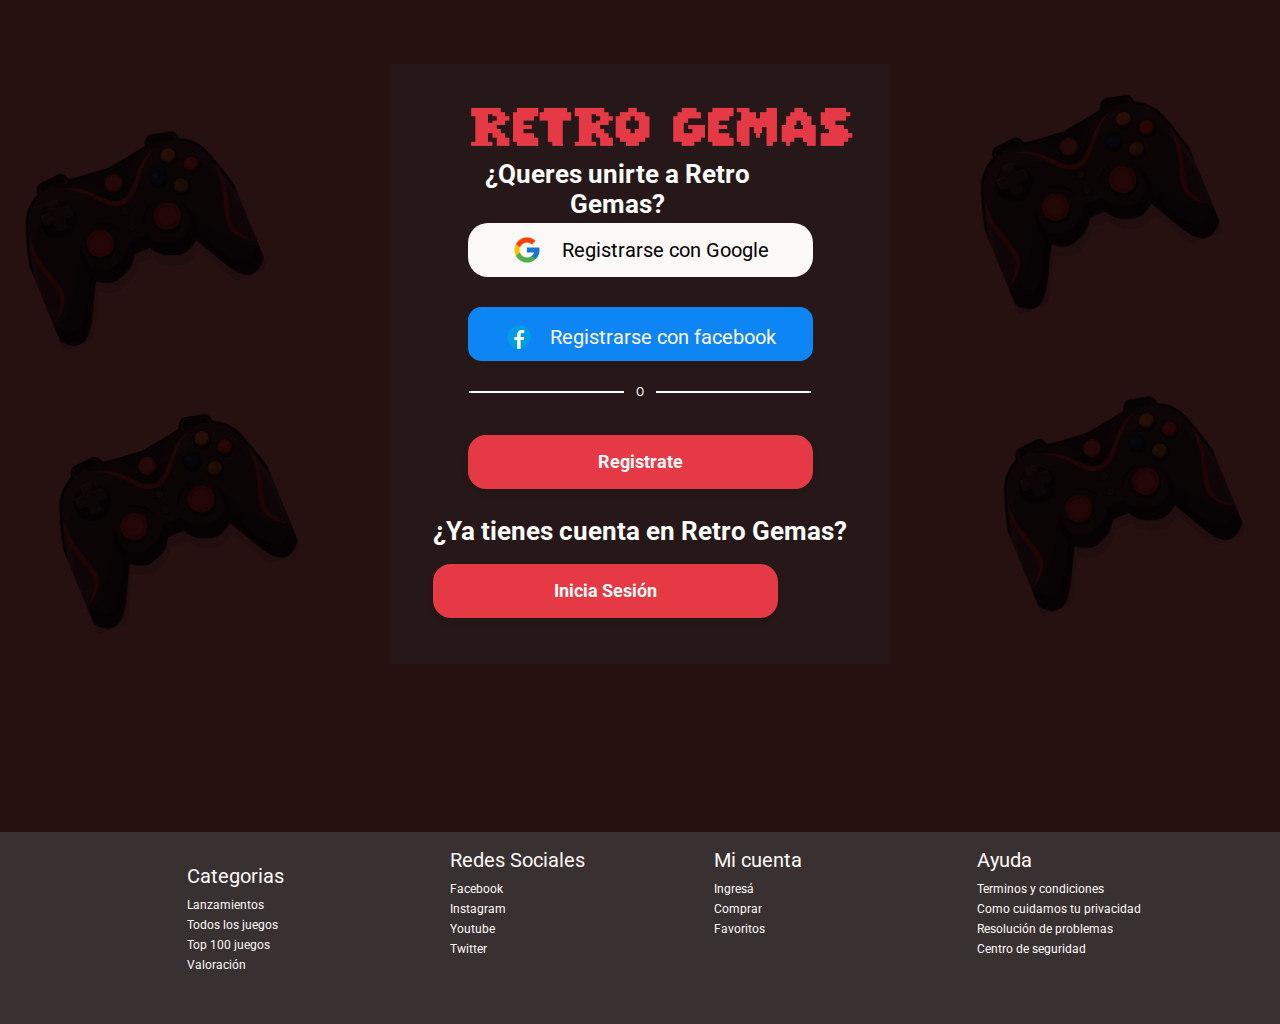
==== commit 6bc1af1b: "tp3 changes" ====
--- a/TP3/index.html
+++ b/TP3/index.html
@@ -4,7 +4,7 @@
     <meta charset="UTF-8">
     <meta name="viewport" content="width=device-width, initial-scale=1.0">
     <title>Ingresá</title>
-    <link rel="stylesheet" href="css/styleLogin.css">
+    <link rel="stylesheet" href="css/index.css">
 </head>
 
 <body>
--- a/TP3/css/index.css
+++ b/TP3/css/index.css
@@ -0,0 +1,337 @@
+@import url('https://fonts.googleapis.com/css2?family=Poppins:wght@100;400&family=Roboto:wght@100;400&display=swap');
+
+@import url('https://fonts.googleapis.com/css2?family=Poppins:wght@100;400&family=Roboto:wght@100&display=swap');
+* {
+    box-sizing: border-box;
+    padding: 0;
+    margin: 0;
+    font-family: 'Roboto', sans-serif;
+}
+body {
+    display: flex;
+    flex-direction: column;
+    width: 100%;  
+}
+:root {
+    /* seccion colores */
+    --acento-luz: #E63946;
+    --acento: #A12831;
+    --acento-oscuro: #271010;
+    --prim: #271010;
+    --prim-luz1: #261818;
+    --prim-luz2: #393131;
+    --prim-luz3: #0D85F5;
+    --prim-sombra1: #FEF9F9;
+    --prim-sombra2:  #374957;
+    --prim-sombra3: #746464;
+    --blanco: #FEF9F9;
+    --blanco-oscuro: #E5F4FF;
+    --negro: #23282B;
+    --especial: #34D919; 
+    --acentonuevo: #6700dd;
+    --error: #f50606;
+}
+.register{
+    background-image: url(../asset/images/fondo.png);
+    background-size:cover;
+    width: auto;
+    height: 832px;
+    display: flex;
+    padding-top: 5%;
+    flex-direction: column;
+    align-items: center;
+    justify-content: start;
+    border: 2px;
+}
+.register-container{
+    width: 500px;
+    height: 600px; 
+    display: flex;
+    background-color:#261818;
+    flex-direction: column;
+    align-items:flex-end;
+    justify-content: center;
+    align-items: center;
+}
+.retrogema-logo{
+    display: flex;
+    flex-direction: column;
+    width: 450px;
+    justify-content:center;
+    padding-left:32px;
+    padding-bottom: 30px;   
+}
+.button-register-container {
+    display: flex;
+    flex-direction: column;
+}
+.tituloRegister {
+    width: 299px;
+    height: 24px;
+    display: flex;
+    font-family: Roboto;
+    align-items: center;
+    margin-bottom: 0em;
+    padding-bottom: 2px;
+}
+.login{
+    display: inline-block;
+    text-align: center;
+    font-size: 13px;
+    font-family: Roboto;
+    padding-bottom: 0.4em;
+    align-items: center;
+    text-justify: center;
+    padding-bottom: 5%;
+}
+.textoblanco{
+    color: white;
+    padding-bottom: 2%;
+}
+.btn-google-face, .btn-registrate-inisesion {
+    display: flex;
+    width: 100%;
+    justify-content: space-evenly;
+    flex-direction: column;
+    align-items: center;
+    padding-top: 10px;
+}
+.btn-google-container button a{
+    color: black;
+}
+.btn-google-container button {
+    width: 345px;
+    height: 54px;
+    background-color: var(--blanco);
+    border-radius: 1em;
+    border: 0;
+    display: flex;
+    align-items: center;
+    justify-content: center;
+    font-family: Roboto;
+    font-size: 2rem;
+    font-style: normal;
+    font-weight: 400;
+    line-height: normal;
+    margin-bottom: 1.5em;
+    font-size: 20px;
+    transition: background-color 0.3s ease, box-shadow 0.3s ease, transform 0.2s ease;
+}
+.btn-google-container button:hover {
+    background-color: #e0e0e0; /* Gris más intenso para destacar el hover */
+    box-shadow: 0 6px 12px rgba(0, 0, 0, 0.3); /* Sombra más grande y definida */
+    transform: scale(1.02); /* Un ligero aumento de tamaño */
+    cursor: pointer;
+}
+.btn-google-container img {
+    margin-right: 0.5em;
+}
+.btn-registrate-container button {
+    width: 345px;
+    height: 54px;
+    background-color:#E63946;
+    border-radius: 1em;
+    border: 0;
+    display: flex;
+    align-items: center;
+    justify-content: center;
+    font-family: Roboto;
+    font-style: normal;
+    line-height: normal;
+    margin-bottom: 1.5em;
+    color: #000;
+}
+.btn-google-container button {
+    width: 345px;
+    height: 54px;
+    background-color: var(--blanco);
+    border-radius: 1em;
+    border: 0;
+    display: flex;
+    align-items: center;
+    justify-content: center;
+    font-family: Roboto;
+    font-size: 2 rem;
+    font-style: normal;
+    font-weight: 400;
+    line-height: normal;
+    margin-bottom: 1.5em;
+    font-size: 20px;
+}
+.btn-google-container button a{
+    color: black;
+    text-decoration: none;
+}
+button {
+    cursor: pointer;
+}
+.btn-facebook-container img {
+    margin-right: 0.5em;
+}
+.facebook{
+    size: 20px;
+}
+.btn-facebook-container button {
+    background-color: #0D85F5;
+    border: 0;
+    border-radius: 1em;
+    display: flex;
+    justify-content: center;
+    align-items: center;
+    font-family: Roboto;
+    padding-top: 2%;
+    width: 345px;
+    height: 54px;
+    transition: background-color 0.3s ease, box-shadow 0.3s ease, transform 0.2s ease;
+}
+.btn-facebook-container button:hover {
+    background-color: #005BBB; /* Cambia a un azul más oscuro */
+    box-shadow: 0 6px 12px rgba(0, 0, 0, 0.3); /* Sombra más grande */
+    transform: scale(1.02); /* Agranda ligeramente el botón */
+    cursor: pointer;
+}
+.btn-facebook-container button a {
+    text-decoration: none;
+    color: var(--blanco);
+    font-size: 20px;
+}
+.lineaBtnGoogleFace {
+    display: flex;
+    width: 100%;
+    align-items: center;
+    justify-content: center;
+    margin: 1em 0;
+    margin-top: 1.5em;
+}
+.lineaBtnGoogleFace p{
+    display: inline;
+    color: var(--blanco);
+    font-size: 0.75em;
+    margin: 0 1em;
+}
+.linea2 {
+    width: 155px;
+    height: 1.94px;
+    background-color: var(--blanco);     
+}
+.btn-registrate-container button, .btn-inisesion-container button {
+    width: 345px;
+    height: 54px;
+    background-color: #E63946;
+    border-radius: 1em;
+    border: 0;
+    display: flex;
+    align-items: center;
+    justify-content: center;
+    margin-top: 10px;
+    color: var(--blanco);
+    font-size: 18px;
+    font-weight: bold;
+    transition: all 0.3s ease; /* Transición suave para todos los cambios */
+    box-shadow: 0 4px 6px rgba(0, 0, 0, 0.1); /* Sombra suave por defecto */
+    cursor: pointer;
+}
+.btn-inisesion-container button:hover, .btn-registrate-container button:hover {
+    background-color: #D62839; /* Cambia a un rojo un poco más oscuro */
+    color: #FFFBEA; /* Cambia el color del texto ligeramente */
+    transform: scale(1.05); /* Aumenta el tamaño ligeramente al hacer hover */
+    box-shadow: 0 8px 12px rgba(0, 0, 0, 0.2); /* Aumenta la sombra */
+}
+.btn-inisesion-container a, .btn-registrate-container button a {
+    color: var(--blanco);
+    text-decoration: none;
+}
+.imgIconos {
+    padding-right: 10px;
+    height: 30px;
+    width: 40px;
+}
+.footerhome{
+    display: flex;
+    flex-direction: column;
+    height: auto;
+    background-color: rgba(57, 49, 49, 1);
+    width: auto;
+}
+.footerhome button {
+    text-align: left;
+    display: flex;
+    align-items: center;
+    border: 0;
+    width: auto;
+    background-color: rgba(57, 49, 49, 1);;
+    color: var(--blanco);
+    cursor: pointer;
+}
+.footerhome{
+    padding-left: 5%;
+}
+.footerhome div ul.show {
+    display: block;
+    color: var(--blanco);
+    font-size: 8px;
+    margin-left: 1.5em;
+    list-style: none;
+}
+.footerhome div ul li:hover {
+    color: var(--prim);
+}
+.footerhome div ul li {
+    margin-bottom: 0.5em;
+    color: var(--blanco);
+}
+.footerhome{   
+    display: flex;
+    flex-direction: row;
+    height: 12em;
+}
+.footerhome button {
+    display: flex;
+    align-items: center;
+    border: 0;
+    width: 7em;
+    margin-left: 0;
+    color: var(--blanco);
+    cursor: pointer;
+    font-size: 1.25rem;
+    font-style: normal;
+    font-weight: 400;
+    line-height: normal;
+    cursor: default;
+    margin-bottom: 0.5em;
+}
+.footerhome button img {
+    display: none;
+}
+.footerhome .footerulhidden {
+    display: flex;
+}
+.footerhome {
+    width: 100%;
+    justify-content: space-evenly;
+}
+.footerulhidden {
+    flex-direction: column;
+    list-style: none;
+    text-align: left;
+}
+.footerhome div {
+    text-align: left;
+    margin-top: 1em;
+}
+.footerhome ul li {
+    font-family: Roboto;
+    font-size: 0.75rem;
+    font-style: normal;
+    font-weight: 400;
+    line-height: normal;
+    margin-bottom: 0.5em;
+}
+.footerhome ul {
+    margin-right: 1em;
+}
+.footerhome div ul.show {
+   margin: 0;
+}
+
+
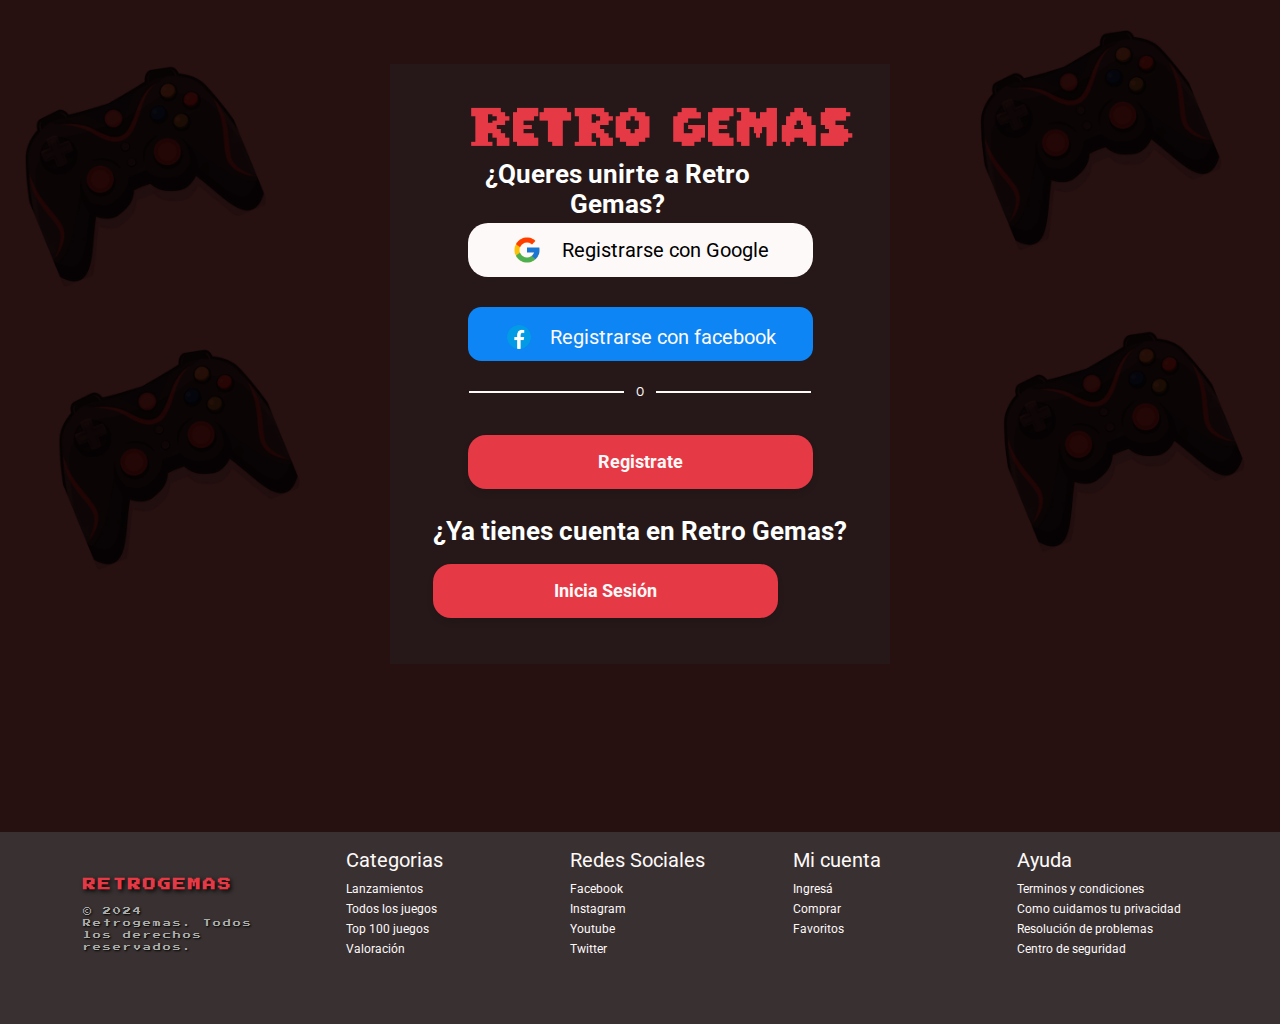
==== commit 4604a8cb: "alineo tp 2 con tp 3" ====
--- a/TP3/index.html
+++ b/TP3/index.html
@@ -57,7 +57,11 @@
     </section>
 
     <footer class="footerhome">
-        <div>
+        <div class="footer-logo">
+            <h1 class="logo-retrogemas">Retrogemas</h1>
+            <p class="footer-copyright">&copy; 2024 Retrogemas. Todos los derechos reservados.</p>
+        </div>
+        
             <div class="btnfooter">
                 <button type="button">Categorias<img src="imgs/iconos/desplegablehaciaabajo.png"
                         id="footer-btn"></button>
@@ -69,7 +73,7 @@
                 </ul>
             </div>
 
-        </div>
+      
 
         <div>
             <button type="button">Redes Sociales <img src="imgs/iconos/desplegablehaciaabajo.png"
--- a/TP3/css/index.css
+++ b/TP3/css/index.css
@@ -1,5 +1,5 @@
 @import url('https://fonts.googleapis.com/css2?family=Poppins:wght@100;400&family=Roboto:wght@100;400&display=swap');
-
+@import url('https://fonts.googleapis.com/css2?family=Press+Start+2P&display=swap');
 @import url('https://fonts.googleapis.com/css2?family=Poppins:wght@100;400&family=Roboto:wght@100&display=swap');
 * {
     box-sizing: border-box;
@@ -34,6 +34,7 @@
 .register{
     background-image: url(../asset/images/fondo.png);
     background-size:cover;
+    background-position: center;
     width: auto;
     height: 832px;
     display: flex;
@@ -246,13 +247,16 @@
     height: 30px;
     width: 40px;
 }
+/*footer*/
 .footerhome{
     display: flex;
-    flex-direction: column;
-    height: auto;
+    flex-direction: row;
+    height: 12em;
     background-color: rgba(57, 49, 49, 1);
     width: auto;
-}
+    justify-content: space-evenly;
+}
+
 .footerhome button {
     text-align: left;
     display: flex;
@@ -263,9 +267,7 @@
     color: var(--blanco);
     cursor: pointer;
 }
-.footerhome{
-    padding-left: 5%;
-}
+
 .footerhome div ul.show {
     display: block;
     color: var(--blanco);
@@ -280,11 +282,7 @@
     margin-bottom: 0.5em;
     color: var(--blanco);
 }
-.footerhome{   
-    display: flex;
-    flex-direction: row;
-    height: 12em;
-}
+
 .footerhome button {
     display: flex;
     align-items: center;
@@ -306,10 +304,7 @@
 .footerhome .footerulhidden {
     display: flex;
 }
-.footerhome {
-    width: 100%;
-    justify-content: space-evenly;
-}
+
 .footerulhidden {
     flex-direction: column;
     list-style: none;
@@ -333,5 +328,33 @@
 .footerhome div ul.show {
    margin: 0;
 }
-
-
+.footer-logo {
+    display: flex; /* Permite el uso de flexbox */
+    flex-direction: column; /* Coloca los elementos (logo y copyright) en columna */
+    width: 14%;
+    padding-top: 30px;
+}
+
+.logo-retrogemas {
+    font-family: 'Press Start 2P', cursive;
+    font-size: 0.8rem; /* Tamaño más pequeño del logo */
+    color: var(--acento-luz);
+    text-transform: uppercase;
+    text-shadow: 2px 2px 4px #000;
+    letter-spacing: 2px;
+    margin-bottom: 0.5em; /* Espacio entre el logo y el texto de copyright */
+}
+
+.footer-copyright {
+    font-family: 'Press Start 2P', cursive;
+    margin-top: 8px;
+    font-size: 0.5rem; /* Tamaño más pequeño para el texto de copyright */
+    color: #aaa;
+    text-shadow: 1px 1px 2px #000;
+    letter-spacing: 2px; /* Ajusta la separación entre las letras */
+    line-height: 1.5;
+    
+}
+
+
+
